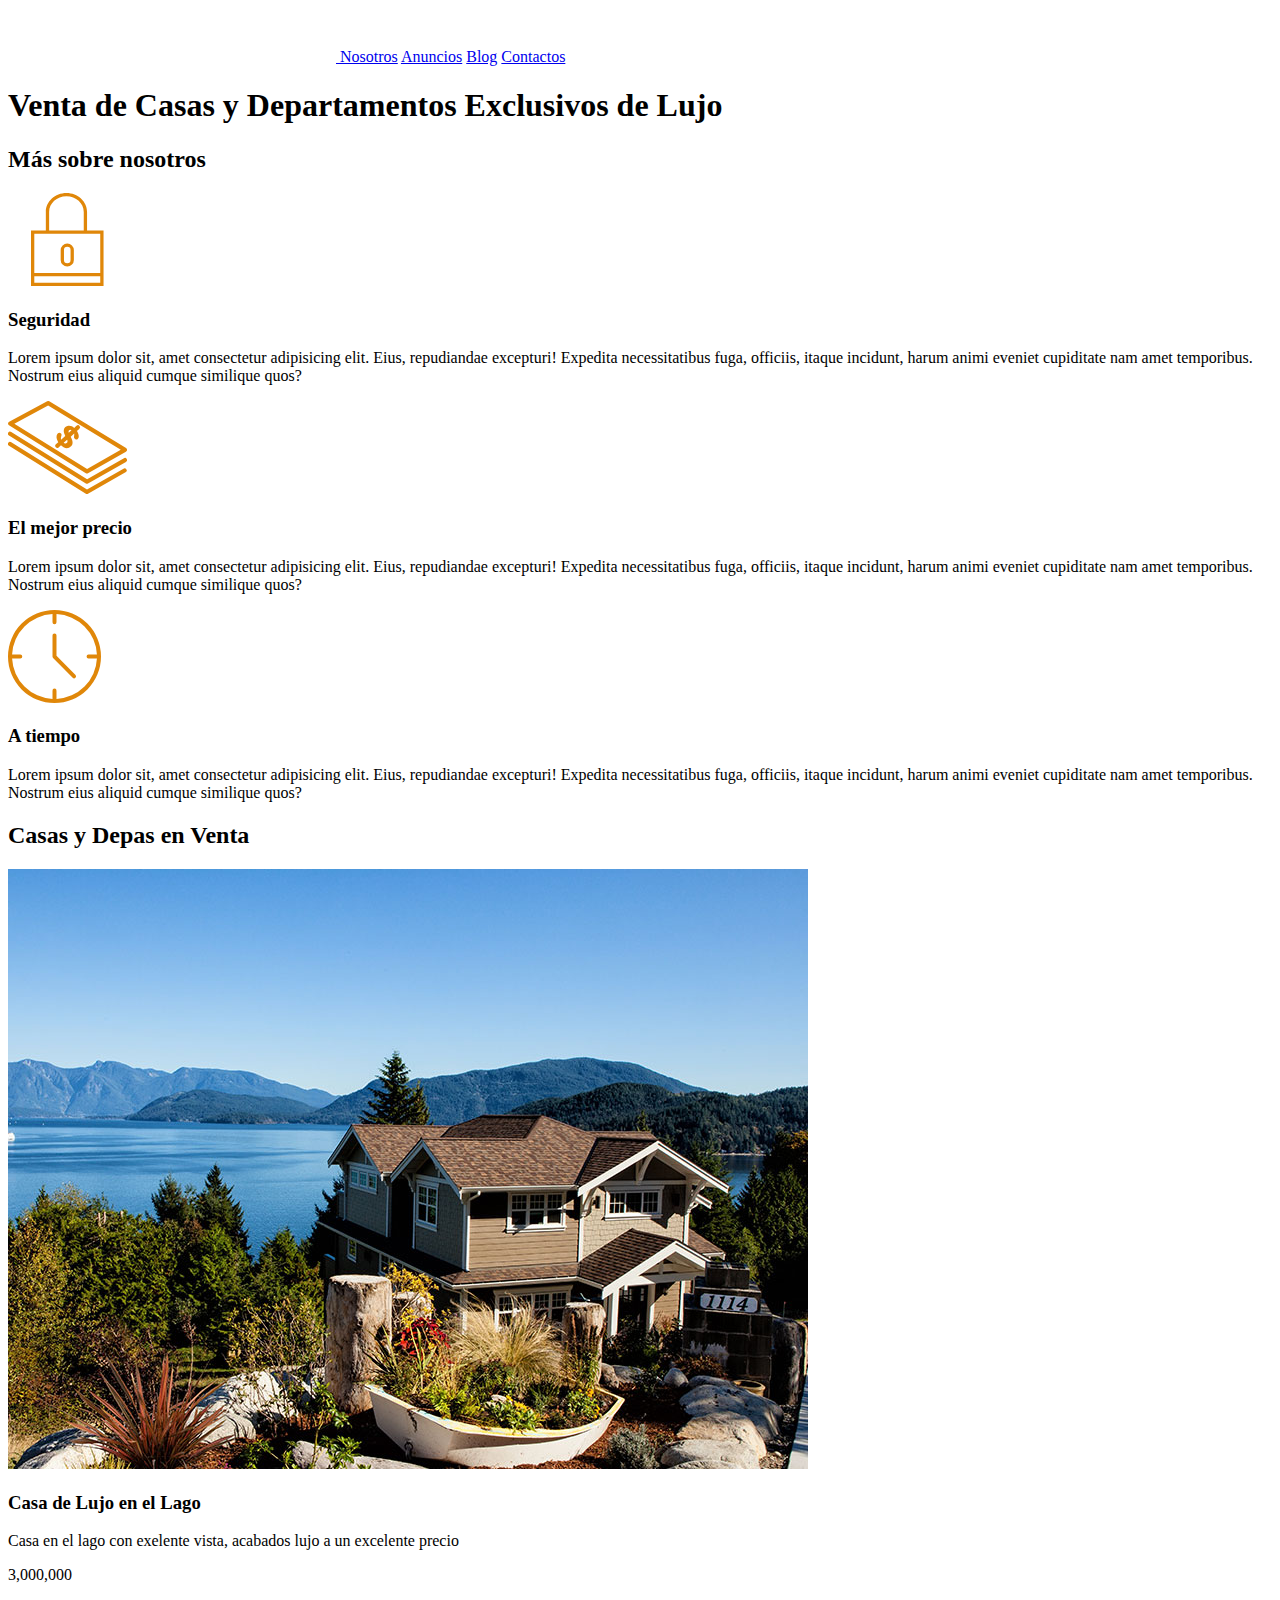
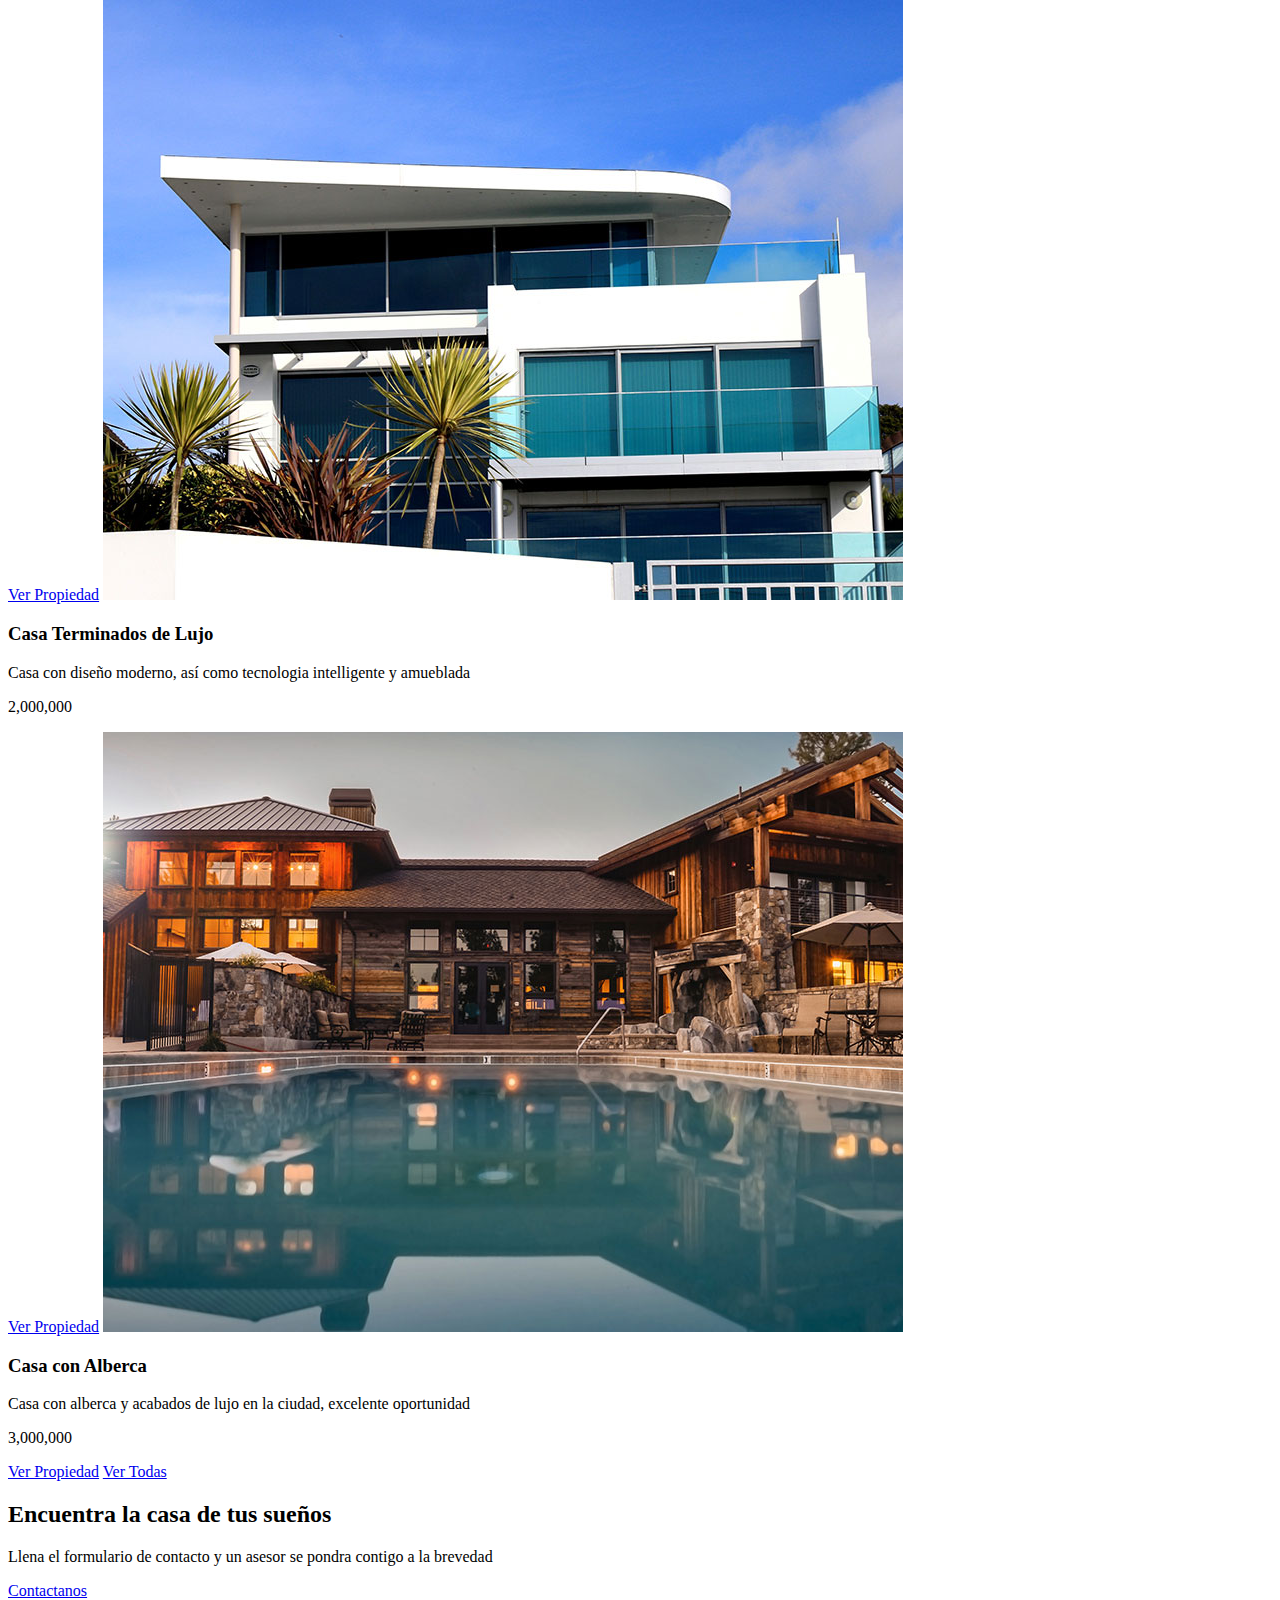
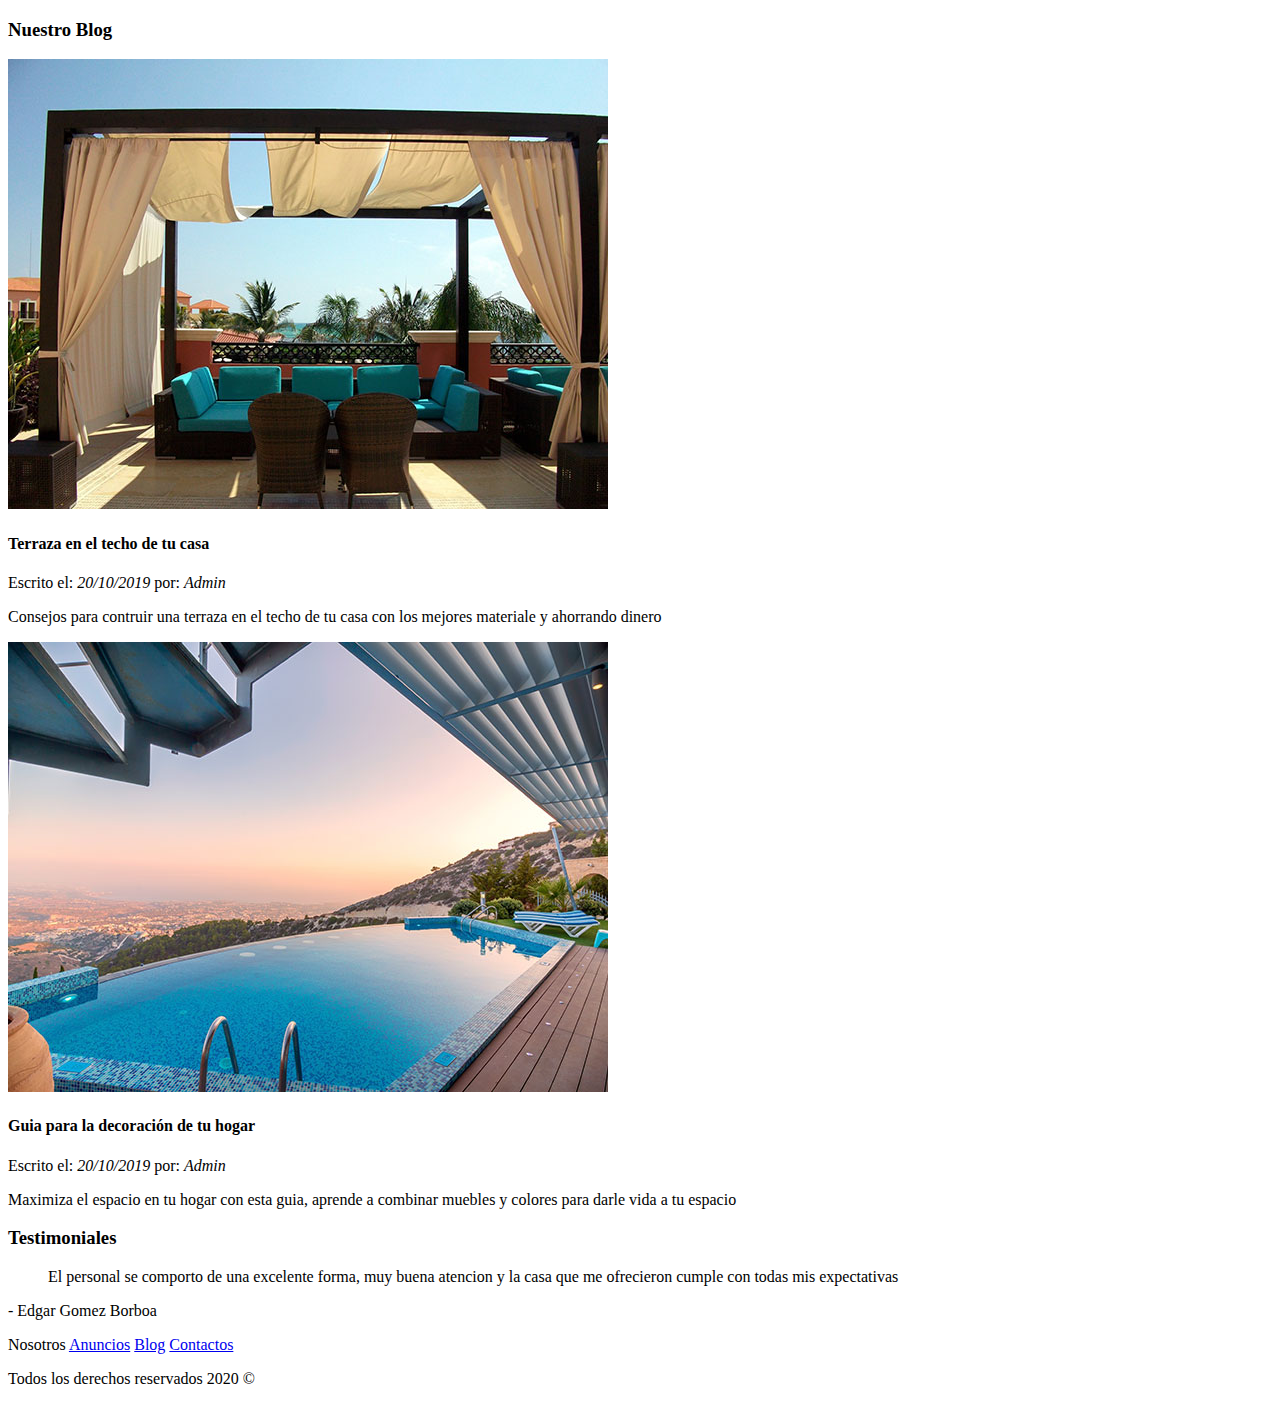
==== index.html @ 7317040f "primer commit" ====
<!DOCTYPE html>
<html lang="en">
  <head>
    <meta charset="UTF-8" />
    <meta name="viewport" content="width=device-width, initial-scale=1.0" />
    <title>Bienes Raices</title>
  </head>
  <body>
    <a href="/index.html">
      <img src="./img/logo.svg" alt="Logotipo de Bienes de raices" />
    </a>
    
    <a href="nosotros.html">Nosotros</a>
    <a href="anuncios.html">Anuncios</a>
    <a href="blog.html">Blog</a>
    <a href="contacto.html">Contactos</a>
    <h1>Venta de Casas y Departamentos Exclusivos de Lujo</h1>
    <h2>Más sobre nosotros</h2>
    <img src="img/icono1.svg" alt="Icono Seguridad">
    <h3>Seguridad</h3>
    <p>
      Lorem ipsum dolor sit, amet consectetur adipisicing elit. Eius,
      repudiandae excepturi! Expedita necessitatibus fuga, officiis, itaque
      incidunt, harum animi eveniet cupiditate nam amet temporibus. Nostrum eius
      aliquid cumque similique quos?
    </p>
     <img src="img/icono2.svg" alt="Icono Mejor Precio">
    <h3>El mejor precio</h3>
    <p>
      Lorem ipsum dolor sit, amet consectetur adipisicing elit. Eius,
      repudiandae excepturi! Expedita necessitatibus fuga, officiis, itaque
      incidunt, harum animi eveniet cupiditate nam amet temporibus. Nostrum eius
      aliquid cumque similique quos?
    </p>
    <img src="img/icono3.svg" alt="Icono A Tiempo">
    <h3>A tiempo</h3>
    <p>
      Lorem ipsum dolor sit, amet consectetur adipisicing elit. Eius,
      repudiandae excepturi! Expedita necessitatibus fuga, officiis, itaque
      incidunt, harum animi eveniet cupiditate nam amet temporibus. Nostrum eius
      aliquid cumque similique quos?
    </p>

     
    <h2> Casas y Depas en Venta </h2>


 
    <img src="img/anuncio1.jpg" alt="Anuncioscasa en el lago">
    <h3>Casa de Lujo en el Lago</h3>
     <p>
      Casa en el lago con exelente vista, acabados lujo a un excelente precio
    </p>
    <p>3,000,000</p>
    <a href="#">Ver Propiedad</a>

    <img src="img/anuncio2.jpg" alt="Anuncio con alberca">
    <h3>Casa Terminados de Lujo</h3>
    <p>Casa con diseño moderno, así como tecnologia intelligente y amueblada</p>
    <p>2,000,000</p>
     <a href="#">Ver Propiedad</a>

     <img src="img/anuncio3.jpg" alt="Anuncio disenio moderno">
    <h3>Casa con Alberca</h3>
    <p>
      Casa con alberca y acabados de lujo en la ciudad, excelente oportunidad
    </p>
    <p>3,000,000</p>
    <a href="#">Ver Propiedad</a>
    <a href="anuncios.html">Ver Todas</a>
    <h2>Encuentra la casa de tus sueños</h2>
    <p>
      Llena el formulario de contacto y un asesor se pondra contigo a la
      brevedad
    </p>
    <a href="contacto.html">Contactanos</a>

    <h3>Nuestro Blog</h3>
    <img src="img/blog1.jpg" alt="Entrada de blog">
    <h4>Terraza en el techo de tu casa</h4>
    <p>Escrito el: <em>20/10/2019</em> por: <em>Admin</em></p>
    <p>
      Consejos para contruir una terraza en el techo de tu casa con los mejores
      materiale y ahorrando dinero
    </p>
    <img src="img/blog2.jpg" alt="Entrada de blog">
    <h4>Guia para la decoración de tu hogar</h4>
    <p>Escrito el: <em>20/10/2019</em> por: <em>Admin</em></p>
    <p>
      Maximiza el espacio en tu hogar con esta guia, aprende a combinar muebles
      y colores para darle vida a tu espacio
    </p>
    <h3>Testimoniales</h3>
    <blockquote>
      El personal se comporto de una excelente forma, muy buena atencion y la
      casa que me ofrecieron cumple con todas mis expectativas
    </blockquote>
    <p>- Edgar Gomez Borboa</p>

    <href="nosotros.html">Nosotros</href=>
    <a href="anuncios.html">Anuncios</a>
    <a href="blog.html">Blog</a>
    <a href="contacto.html">Contactos</a>
    <p>Todos los derechos reservados 2020 &copy;</p>
  </body>
</html>
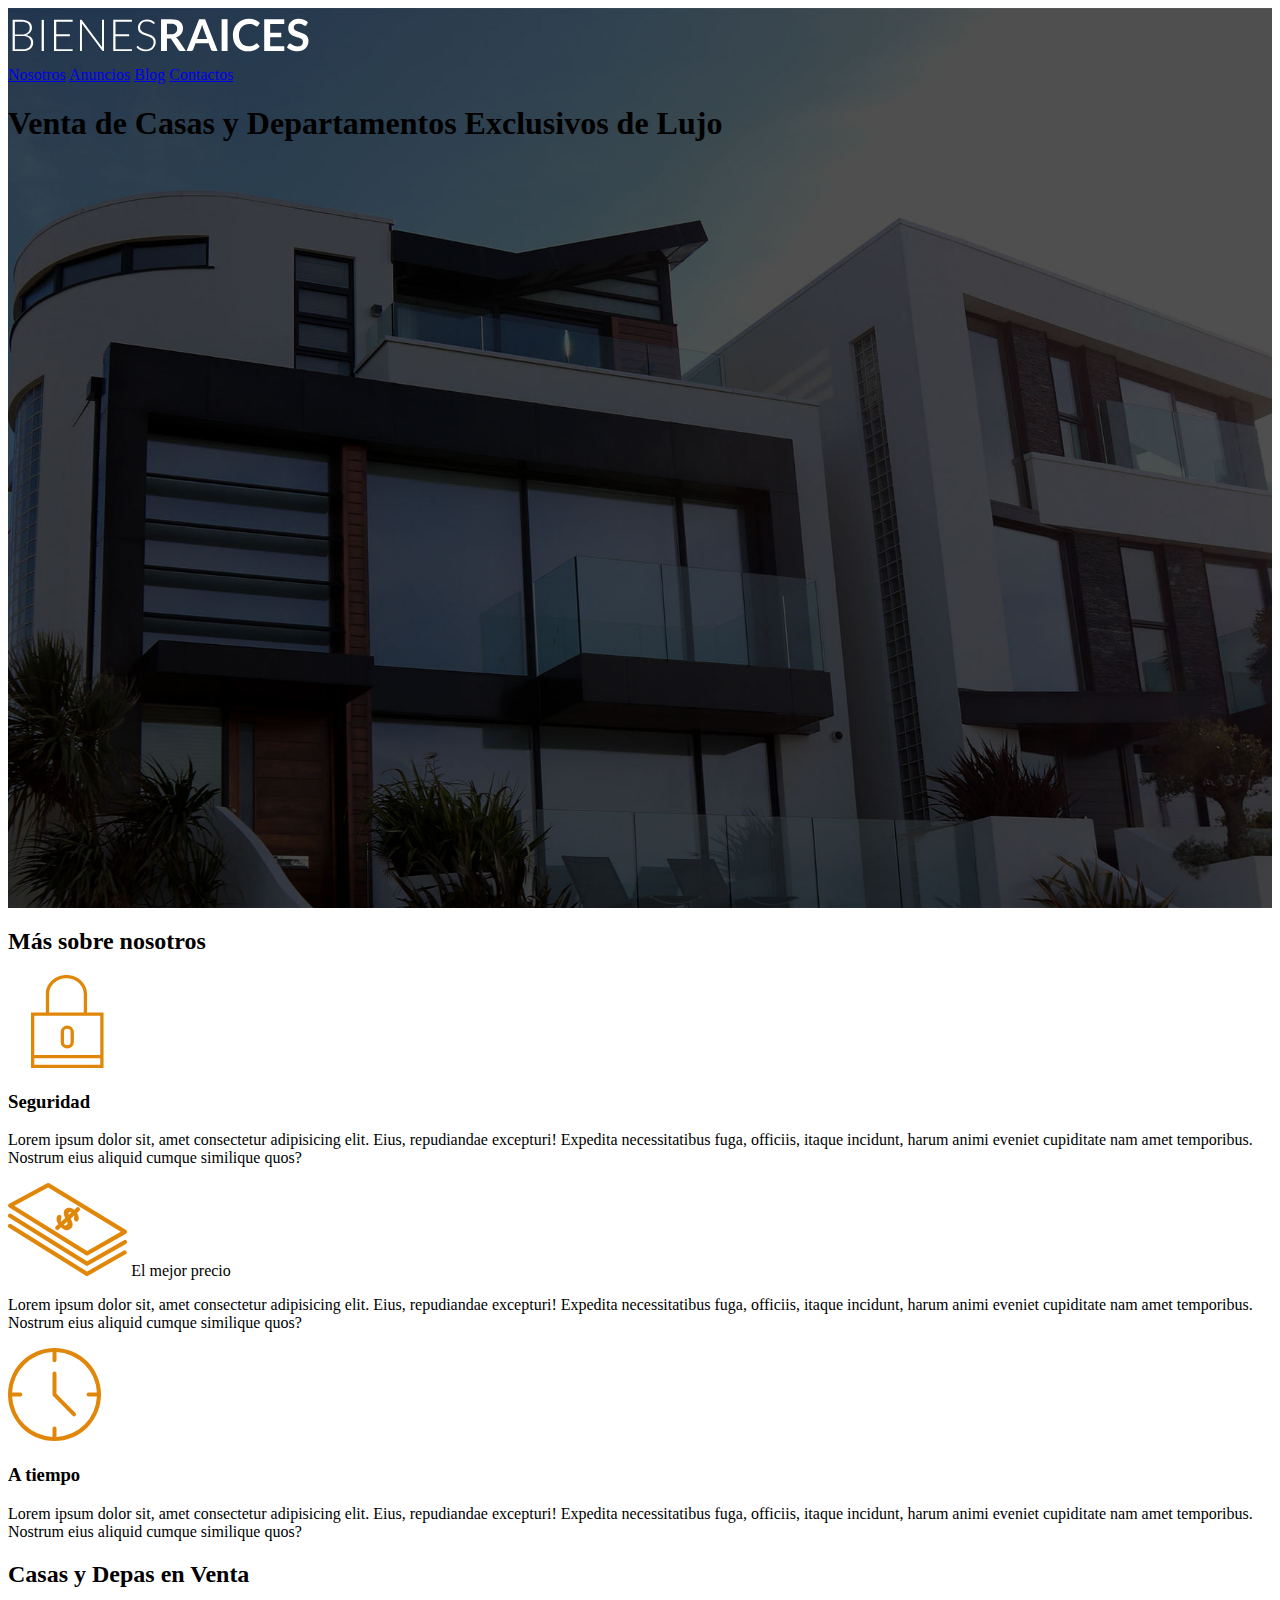
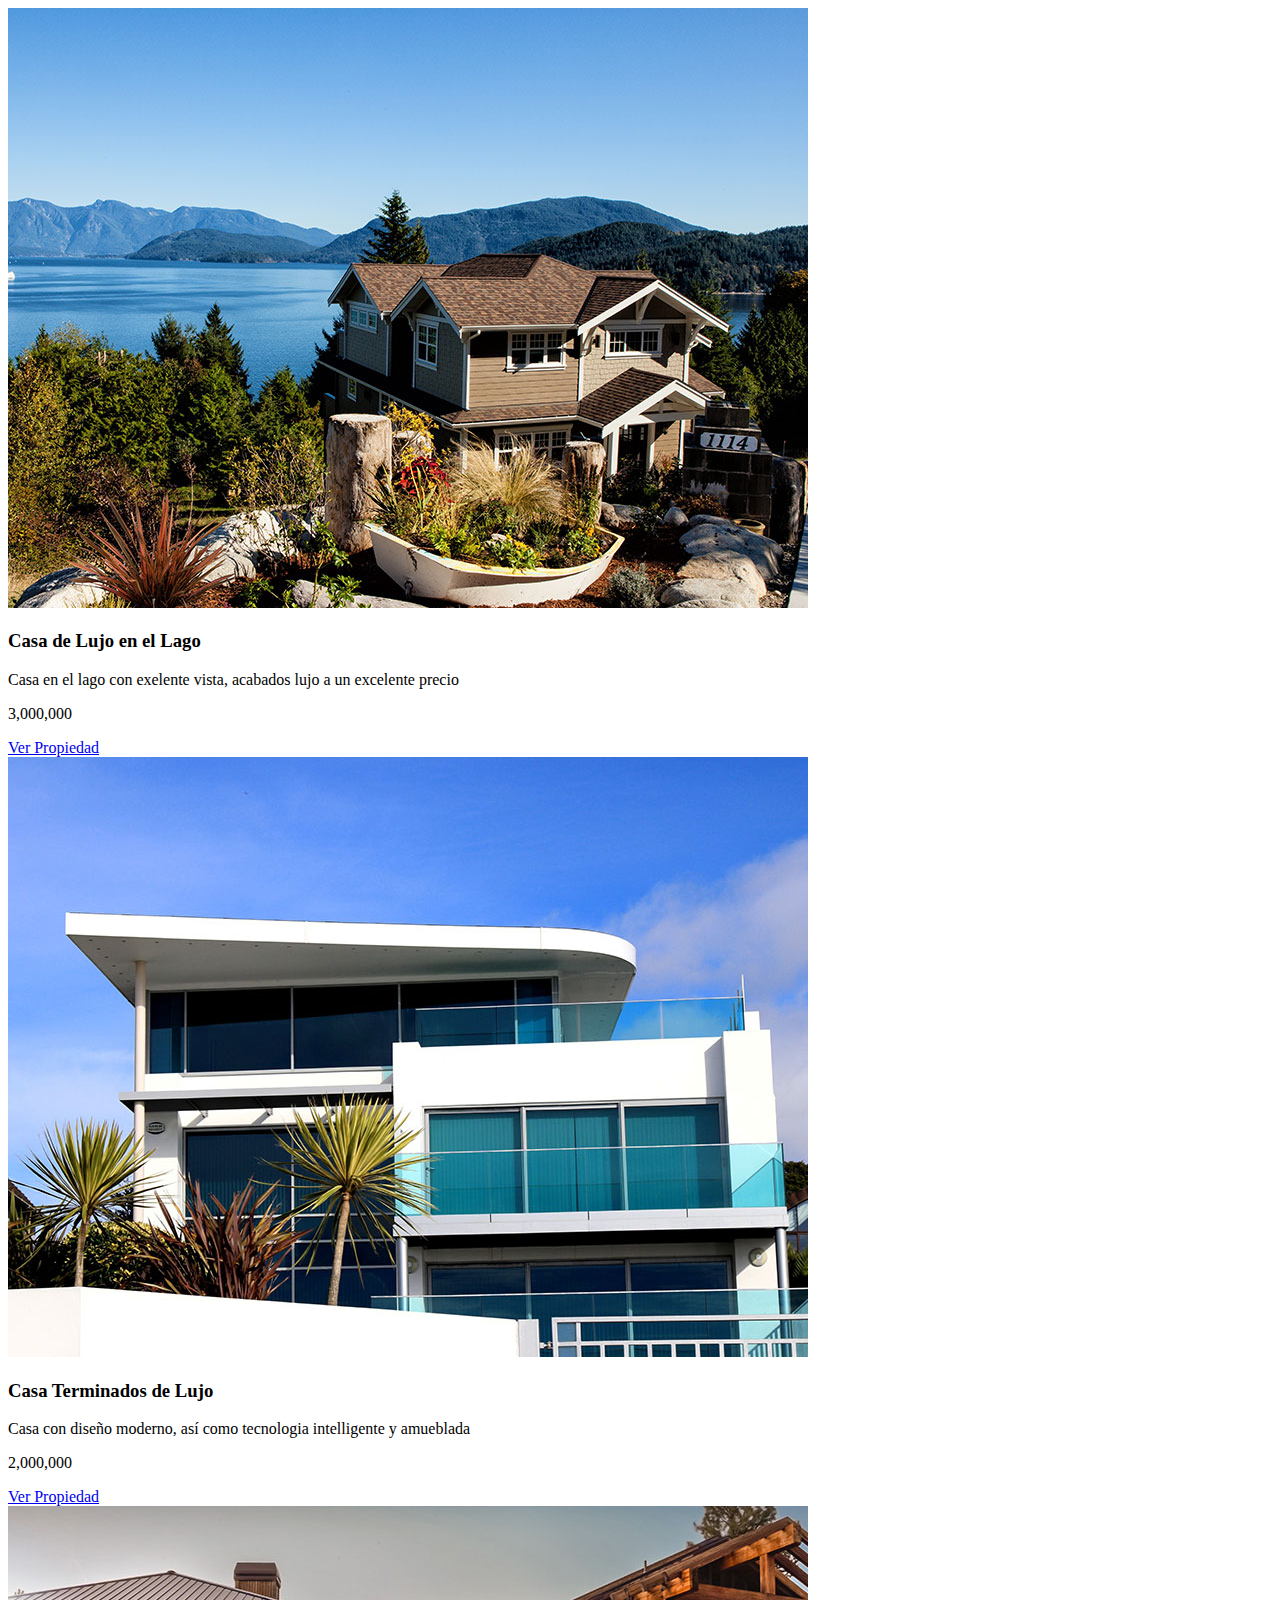
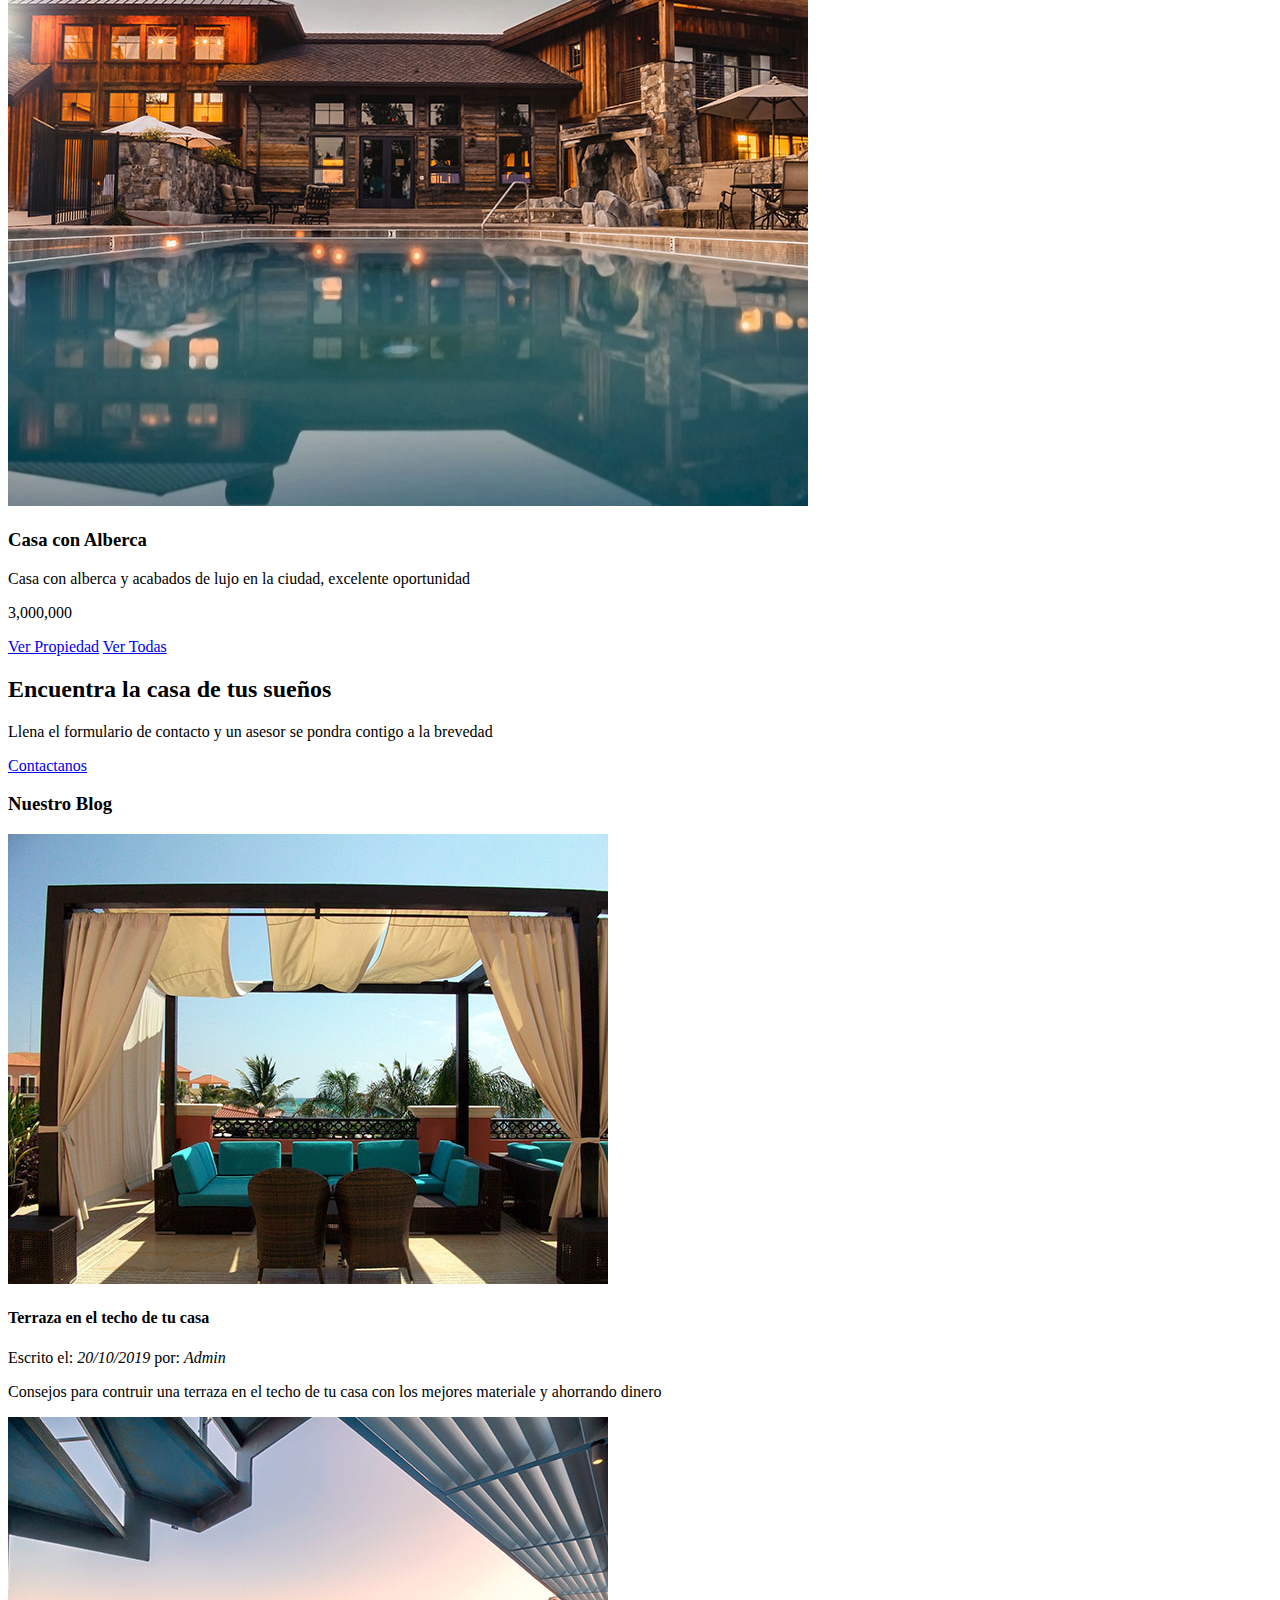
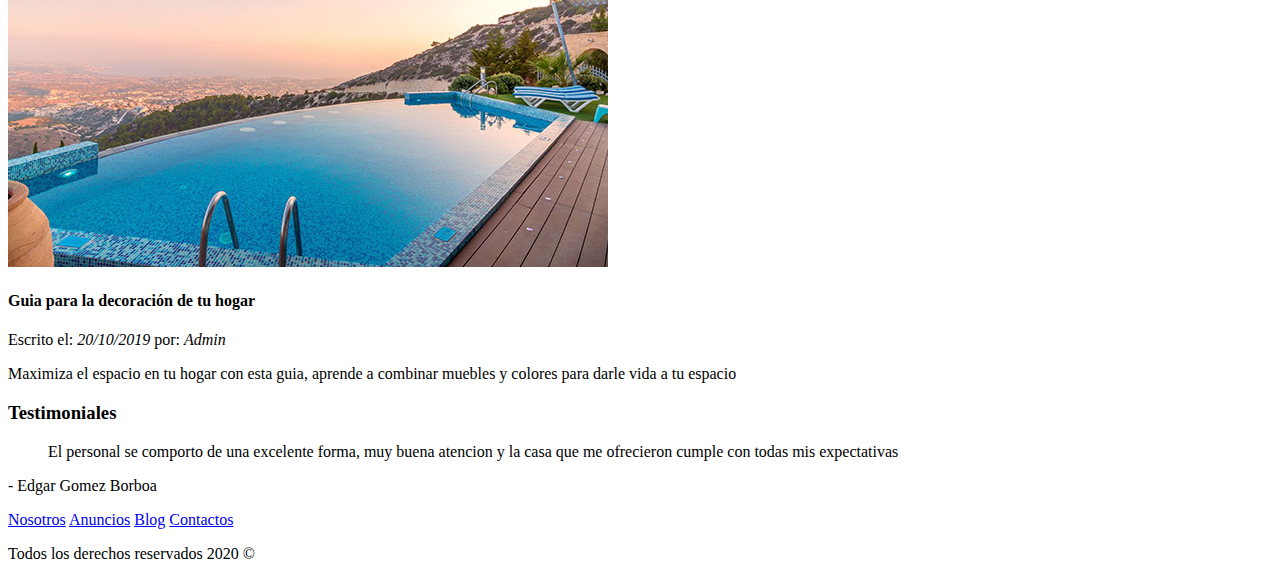
==== commit deaadb99: "agregando estilos  al header" ====
--- a/index.html
+++ b/index.html
@@ -1,106 +1,150 @@
 <!DOCTYPE html>
 <html lang="en">
-  <head>
-    <meta charset="UTF-8" />
-    <meta name="viewport" content="width=device-width, initial-scale=1.0" />
-    <title>Bienes Raices</title>
-  </head>
-  <body>
+
+<head>
+  <meta charset="UTF-8" />
+  <meta name="viewport" content="width=device-width, initial-scale=1.0" />
+  <title>Bienes Raices</title>
+  <link rel="stylesheet" href="css/styles.css">
+</head>
+
+<body>
+  <header class="site-header inicio">
     <a href="/index.html">
       <img src="./img/logo.svg" alt="Logotipo de Bienes de raices" />
     </a>
-    
-    <a href="nosotros.html">Nosotros</a>
-    <a href="anuncios.html">Anuncios</a>
-    <a href="blog.html">Blog</a>
-    <a href="contacto.html">Contactos</a>
+    <nav>
+      <a href="nosotros.html">Nosotros</a>
+      <a href="anuncios.html">Anuncios</a>
+      <a href="blog.html">Blog</a>
+      <a href="contacto.html">Contactos</a>
+    </nav>
     <h1>Venta de Casas y Departamentos Exclusivos de Lujo</h1>
+  </header>
+  <section>
+
     <h2>Más sobre nosotros</h2>
-    <img src="img/icono1.svg" alt="Icono Seguridad">
-    <h3>Seguridad</h3>
-    <p>
-      Lorem ipsum dolor sit, amet consectetur adipisicing elit. Eius,
-      repudiandae excepturi! Expedita necessitatibus fuga, officiis, itaque
-      incidunt, harum animi eveniet cupiditate nam amet temporibus. Nostrum eius
-      aliquid cumque similique quos?
-    </p>
-     <img src="img/icono2.svg" alt="Icono Mejor Precio">
-    <h3>El mejor precio</h3>
-    <p>
-      Lorem ipsum dolor sit, amet consectetur adipisicing elit. Eius,
-      repudiandae excepturi! Expedita necessitatibus fuga, officiis, itaque
-      incidunt, harum animi eveniet cupiditate nam amet temporibus. Nostrum eius
-      aliquid cumque similique quos?
-    </p>
-    <img src="img/icono3.svg" alt="Icono A Tiempo">
-    <h3>A tiempo</h3>
-    <p>
-      Lorem ipsum dolor sit, amet consectetur adipisicing elit. Eius,
-      repudiandae excepturi! Expedita necessitatibus fuga, officiis, itaque
-      incidunt, harum animi eveniet cupiditate nam amet temporibus. Nostrum eius
-      aliquid cumque similique quos?
-    </p>
-
-     
-    <h2> Casas y Depas en Venta </h2>
 
 
- 
-    <img src="img/anuncio1.jpg" alt="Anuncioscasa en el lago">
-    <h3>Casa de Lujo en el Lago</h3>
-     <p>
-      Casa en el lago con exelente vista, acabados lujo a un excelente precio
-    </p>
-    <p>3,000,000</p>
-    <a href="#">Ver Propiedad</a>
+    <div>
+      <img src="img/icono1.svg" alt="Icono Seguridad">
+      <h3>Seguridad</h3>
+      <p>
+        Lorem ipsum dolor sit, amet consectetur adipisicing elit. Eius,
+        repudiandae excepturi! Expedita necessitatibus fuga, officiis, itaque
+        incidunt, harum animi eveniet cupiditate nam amet temporibus. Nostrum eius
+        aliquid cumque similique quos?
+      </p>
 
-    <img src="img/anuncio2.jpg" alt="Anuncio con alberca">
-    <h3>Casa Terminados de Lujo</h3>
-    <p>Casa con diseño moderno, así como tecnologia intelligente y amueblada</p>
-    <p>2,000,000</p>
-     <a href="#">Ver Propiedad</a>
+    </div>
+    <div>
+      <img src="img/icono2.svg" alt="Icono Mejor Precio">
+      <h3">El mejor precio</h3>
+        <p>
+          Lorem ipsum dolor sit, amet consectetur adipisicing elit. Eius,
+          repudiandae excepturi! Expedita necessitatibus fuga, officiis, itaque
+          incidunt, harum animi eveniet cupiditate nam amet temporibus. Nostrum eius
+          aliquid cumque similique quos?
+        </p>
+    </div>
+    <div>
+      <img src="img/icono3.svg" alt="Icono A Tiempo">
+      <h3>A tiempo</h3>
+      <p>
+        Lorem ipsum dolor sit, amet consectetur adipisicing elit. Eius,
+        repudiandae excepturi! Expedita necessitatibus fuga, officiis, itaque
+        incidunt, harum animi eveniet cupiditate nam amet temporibus. Nostrum eius
+        aliquid cumque similique quos?
+      </p>
+    </div>
 
-     <img src="img/anuncio3.jpg" alt="Anuncio disenio moderno">
-    <h3>Casa con Alberca</h3>
-    <p>
-      Casa con alberca y acabados de lujo en la ciudad, excelente oportunidad
-    </p>
-    <p>3,000,000</p>
-    <a href="#">Ver Propiedad</a>
-    <a href="anuncios.html">Ver Todas</a>
+  </section>
+
+  <main>
+
+    <h2> Casas y Depas en Venta </h2>
+    <div>
+      <img src="img/anuncio1.jpg" alt="Anuncioscasa en el lago">
+      <h3>Casa de Lujo en el Lago</h3>
+      <p>
+        Casa en el lago con exelente vista, acabados lujo a un excelente precio
+      </p>
+      <p>3,000,000</p>
+      <a href="#">Ver Propiedad</a>
+    </div>
+
+    <div>
+      <img src="img/anuncio2.jpg" alt="Anuncio con alberca">
+      <h3>Casa Terminados de Lujo</h3>
+      <p>Casa con diseño moderno, así como tecnologia intelligente y amueblada</p>
+      <p>2,000,000</p>
+      <a href="#">Ver Propiedad</a>
+    </div>
+
+    <div>
+
+      <img src="img/anuncio3.jpg" alt="Anuncio disenio moderno">
+      <h3>Casa con Alberca</h3>
+      <p>
+        Casa con alberca y acabados de lujo en la ciudad, excelente oportunidad
+      </p>
+      <p>3,000,000</p>
+      <a href="#">Ver Propiedad</a>
+      <a href="anuncios.html">Ver Todas</a>
+    </div>
+  </main>
+  <section>
     <h2>Encuentra la casa de tus sueños</h2>
     <p>
       Llena el formulario de contacto y un asesor se pondra contigo a la
       brevedad
     </p>
     <a href="contacto.html">Contactanos</a>
+  </section>
+  <section>
+    <h3>Nuestro Blog</h3>
+    <article>
+      <img src="img/blog1.jpg" alt="Entrada de blog">
+      <h4>Terraza en el techo de tu casa</h4>
+      <p>Escrito el: <em>20/10/2019</em> por: <em>Admin</em></p>
+      <p>
+        Consejos para contruir una terraza en el techo de tu casa con los mejores
+        materiale y ahorrando dinero
+      </p>
+    </article>
+    <article>
+      <img src="img/blog2.jpg" alt="Entrada de blog">
+      <h4>Guia para la decoración de tu hogar</h4>
+      <p>Escrito el: <em>20/10/2019</em> por: <em>Admin</em></p>
+      <p>
+        Maximiza el espacio en tu hogar con esta guia, aprende a combinar muebles
+        y colores para darle vida a tu espacio
+      </p>
+    </article>
 
-    <h3>Nuestro Blog</h3>
-    <img src="img/blog1.jpg" alt="Entrada de blog">
-    <h4>Terraza en el techo de tu casa</h4>
-    <p>Escrito el: <em>20/10/2019</em> por: <em>Admin</em></p>
-    <p>
-      Consejos para contruir una terraza en el techo de tu casa con los mejores
-      materiale y ahorrando dinero
-    </p>
-    <img src="img/blog2.jpg" alt="Entrada de blog">
-    <h4>Guia para la decoración de tu hogar</h4>
-    <p>Escrito el: <em>20/10/2019</em> por: <em>Admin</em></p>
-    <p>
-      Maximiza el espacio en tu hogar con esta guia, aprende a combinar muebles
-      y colores para darle vida a tu espacio
-    </p>
+  </section>
+
+  <section>
+
     <h3>Testimoniales</h3>
     <blockquote>
       El personal se comporto de una excelente forma, muy buena atencion y la
       casa que me ofrecieron cumple con todas mis expectativas
     </blockquote>
     <p>- Edgar Gomez Borboa</p>
+  </section>
 
-    <href="nosotros.html">Nosotros</href=>
-    <a href="anuncios.html">Anuncios</a>
-    <a href="blog.html">Blog</a>
-    <a href="contacto.html">Contactos</a>
-    <p>Todos los derechos reservados 2020 &copy;</p>
-  </body>
-</html>
+  <footer>
+    <nav>
+      <a href="nosotros.html">Nosotros</a>
+      <a href="anuncios.html">Anuncios</a>
+      <a href="blog.html">Blog</a>
+      <a href="contacto.html">Contactos</a>
+      <p>Todos los derechos reservados 2020 &copy;</p>
+    </nav>
+
+  </footer>
+
+</body>
+
+</html>--- a/css/styles.css
+++ b/css/styles.css
@@ -0,0 +1,10 @@
+
+/* Header */
+.site-header.inicio{
+    background-image: url(../img/header.jpg);
+    background-size: cover; 
+    height: 100vh;
+    min-height: 600px;
+    background-position: center;
+
+}
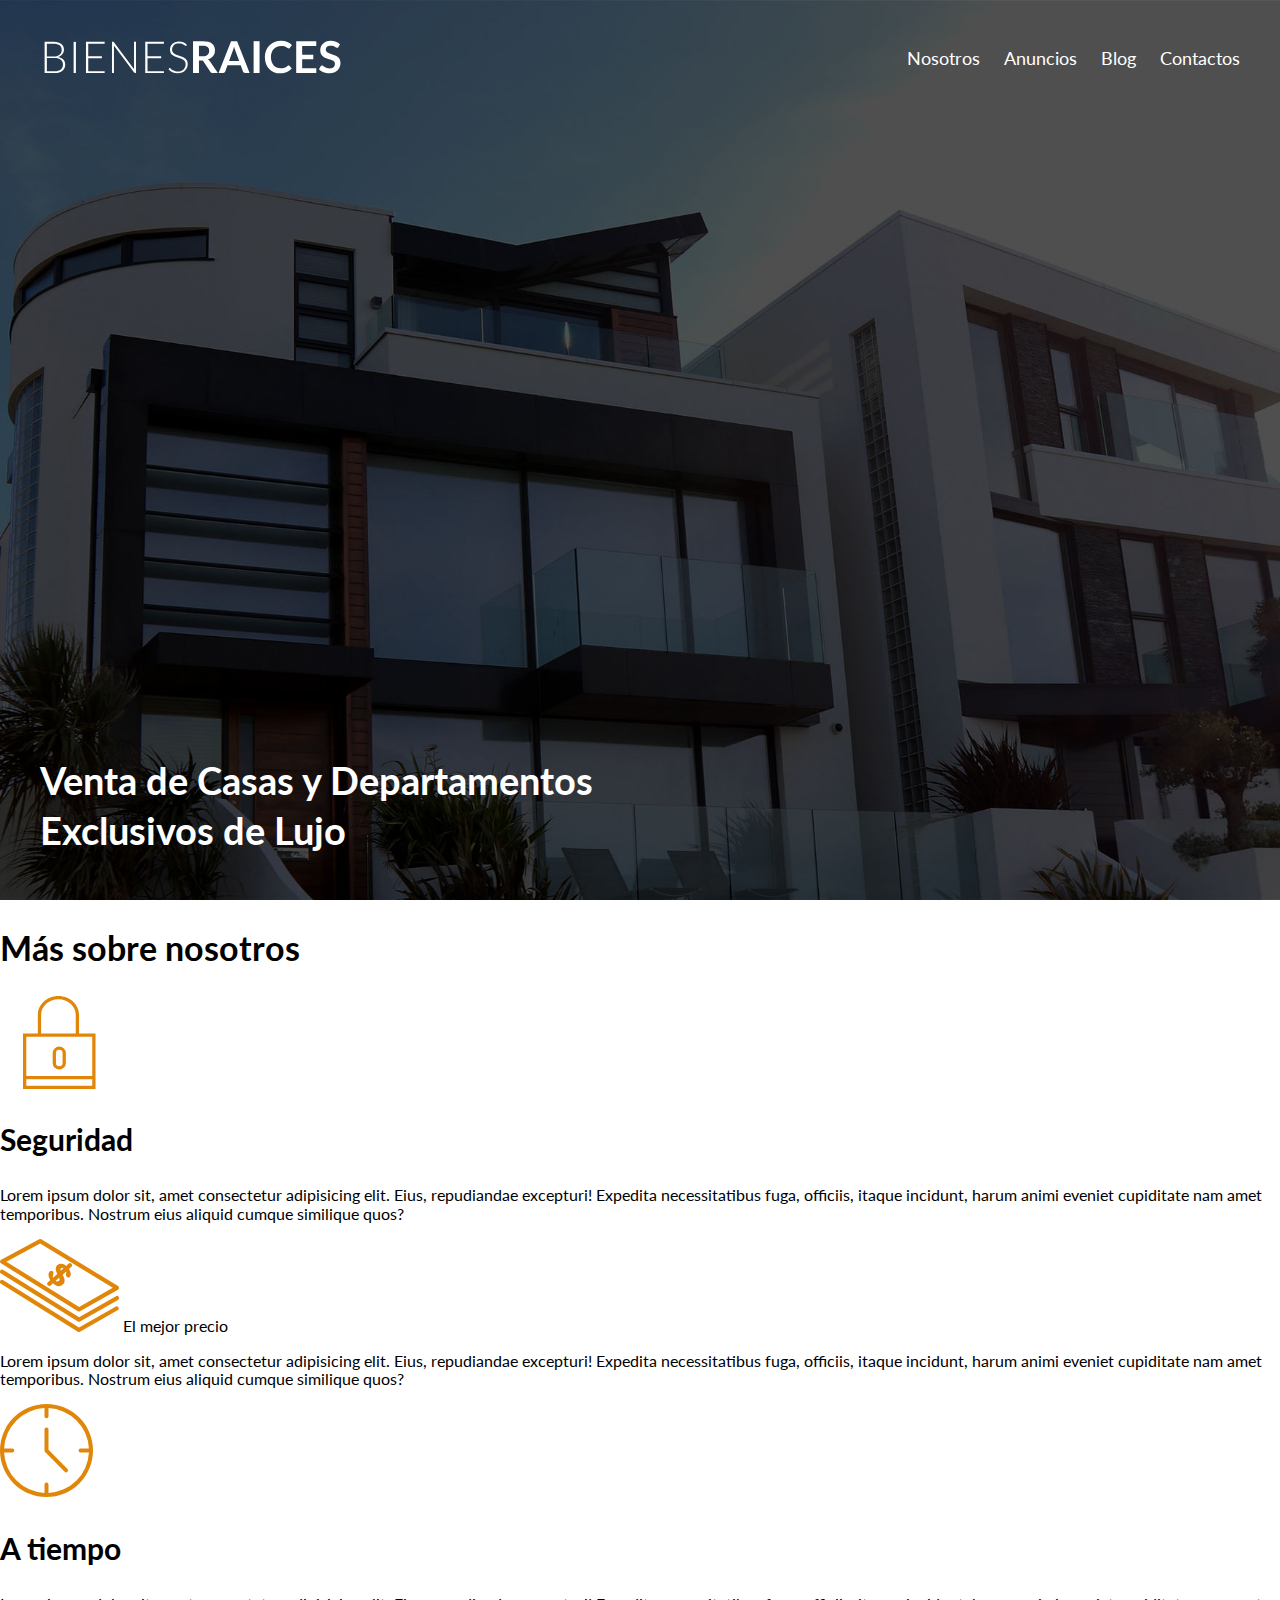
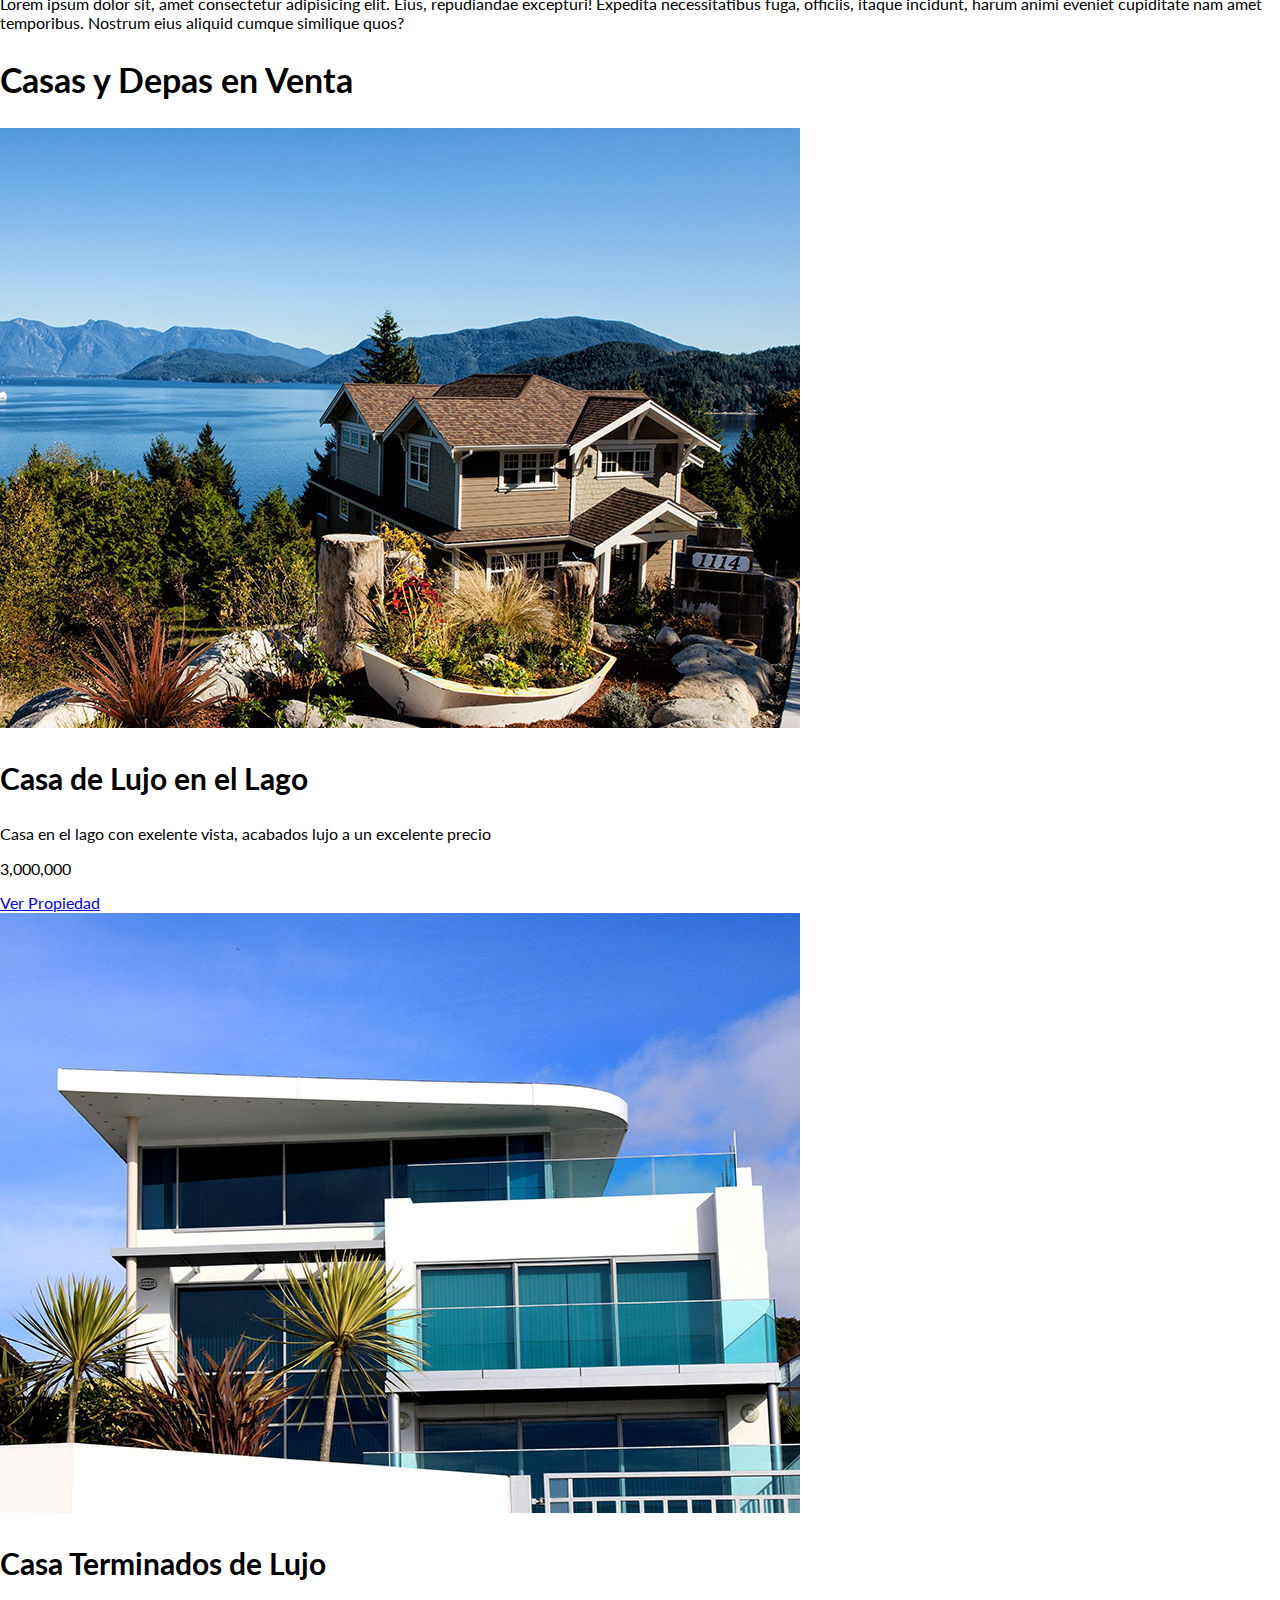
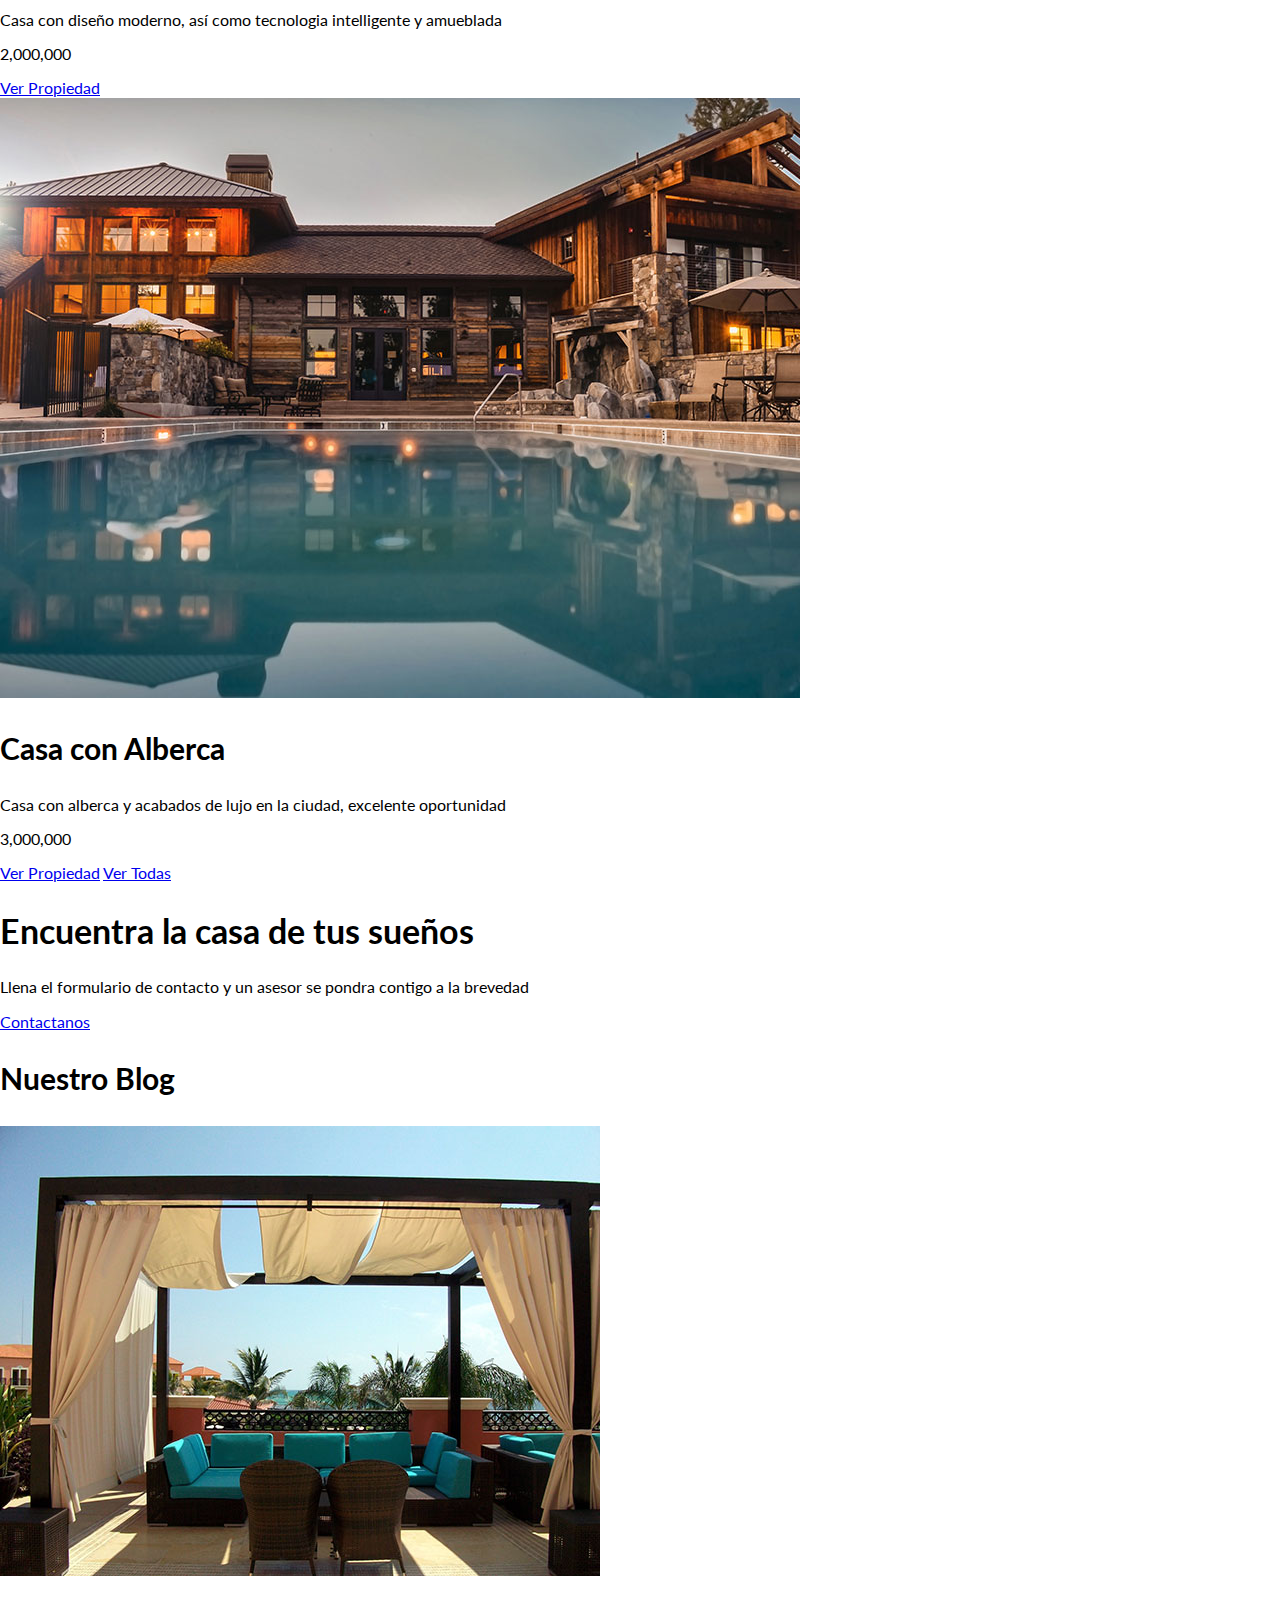
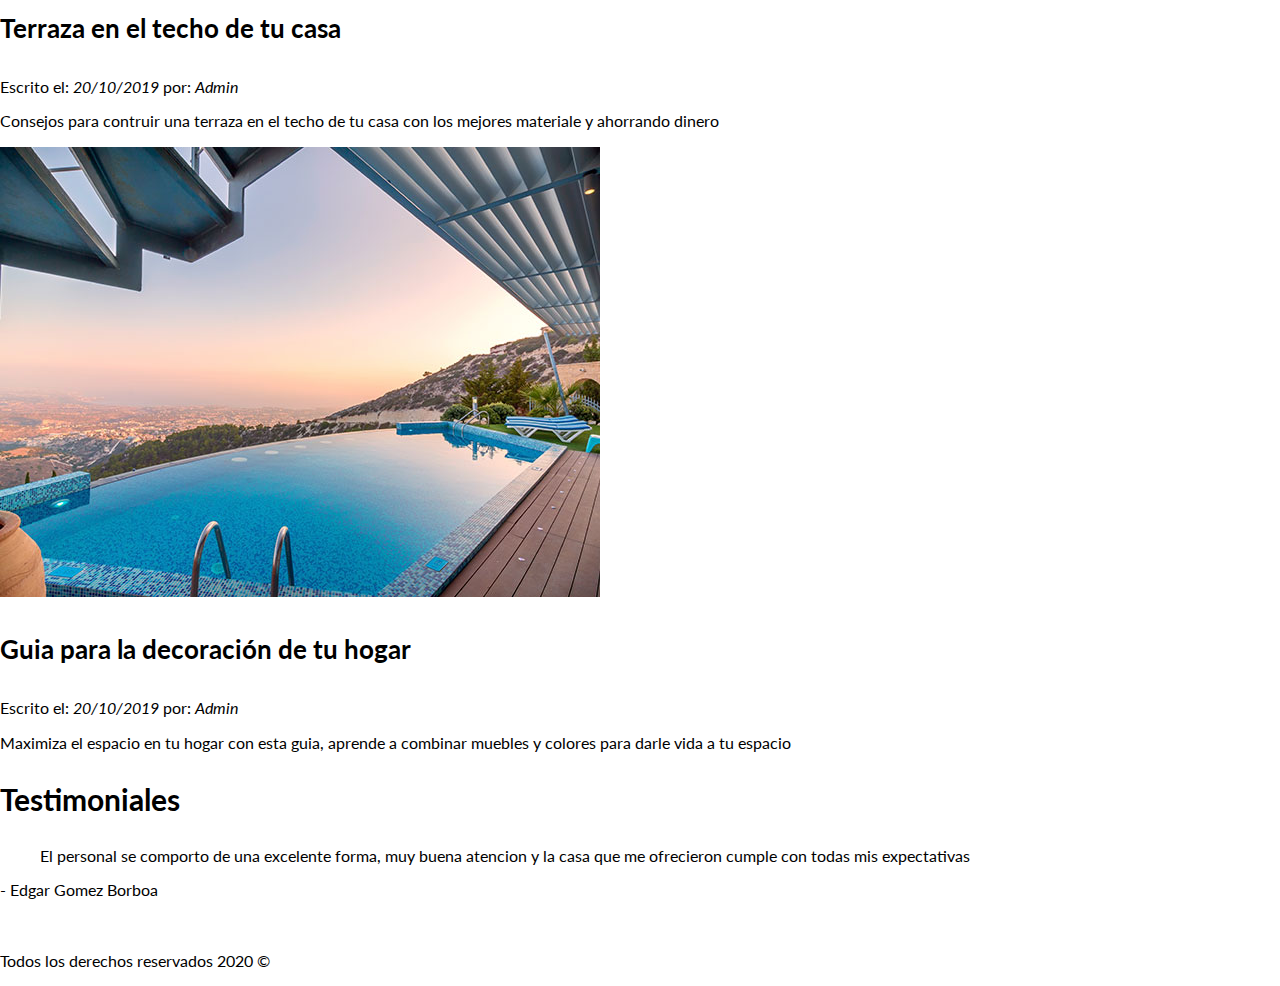
==== commit b0dfcc48: "Terminando el header y agregando algunos estilos globales" ====
--- a/index.html
+++ b/index.html
@@ -5,21 +5,32 @@
   <meta charset="UTF-8" />
   <meta name="viewport" content="width=device-width, initial-scale=1.0" />
   <title>Bienes Raices</title>
+  <link rel="preconnect" href="https://fonts.gstatic.com">
+  <link href="https://fonts.googleapis.com/css2?family=Lato:wght@300;400;700;900&display=swap" rel="stylesheet">
+  <link rel="preconnect" href="https://fonts.gstatic.com">
+  <link rel="stylesheet" href="css/normalize.css">
   <link rel="stylesheet" href="css/styles.css">
 </head>
 
 <body>
   <header class="site-header inicio">
-    <a href="/index.html">
-      <img src="./img/logo.svg" alt="Logotipo de Bienes de raices" />
-    </a>
-    <nav>
-      <a href="nosotros.html">Nosotros</a>
-      <a href="anuncios.html">Anuncios</a>
-      <a href="blog.html">Blog</a>
-      <a href="contacto.html">Contactos</a>
-    </nav>
-    <h1>Venta de Casas y Departamentos Exclusivos de Lujo</h1>
+    <div class="contenedor contenido-header">
+      <div class="barra">
+        <a href="/index.html">
+          <img src="./img/logo.svg" alt="Logotipo de Bienes de raices" />
+        </a>
+        <nav class="navegacion">
+          <a href="nosotros.html">Nosotros</a>
+          <a href="anuncios.html">Anuncios</a>
+          <a href="blog.html">Blog</a>
+          <a href="contacto.html">Contactos</a>
+        </nav>
+      </div>
+
+      <h1>Venta de Casas y Departamentos Exclusivos de Lujo</h1>
+    </div>
+    <!--contenedor-->
+
   </header>
   <section>
 
@@ -135,7 +146,7 @@
   </section>
 
   <footer>
-    <nav>
+    <nav class="navegacion">
       <a href="nosotros.html">Nosotros</a>
       <a href="anuncios.html">Anuncios</a>
       <a href="blog.html">Blog</a>
--- a/css/styles.css
+++ b/css/styles.css
@@ -1,10 +1,66 @@
 
+html {
+  font-size: 62.5%; /* reset para REMS -62.5% = 10px de 16px */
+}
+
+body {
+  font-family: 'Lato', sans-serif;
+  font-size: 1.6rem;
+}
+/* Globales */ 
+.contenedor {
+    max-width: 120rem; /* =1200px */
+    margin: 0 auto ;
+}
+h1 {
+font-size: 3.8rem;
+}
+h2 {
+  font-size: 3.4rem;
+}
+h3 {
+  font-size: 3.0rem;
+}
+h4 {
+  font-size: 2.6rem;
+}
 /* Header */
 .site-header.inicio{
     background-image: url(../img/header.jpg);
     background-size: cover; 
     height: 100vh;
-    min-height: 600px;
+    min-height: 60rem;
     background-position: center;
+}
+.contenido-header {
+  height: 100%;
+  display: flex;
+  flex-direction:column ;
+  justify-content: space-between;
+}
+.contenido-header h1{
+  color: #ffffff;
+  padding-bottom: 2rem;
+  max-width: 60rem;
+  line-height: 5rem;
+}
+.barra {
+  display: flex;
+  justify-content: space-between;
+  align-items: center;
+  padding-top: 3rem;
+}
 
+/* Navegacion  */
+.navegacion a {
+  color: #ffffff;
+  text-decoration: none;
+  font-size: 1.8rem;  /*  =18px */
+  margin-right: 2rem;
 }
+.navegacion a:hover{
+  color: #71b100;
+}
+.navegacion a:last-of-type {
+    margin: 0;
+}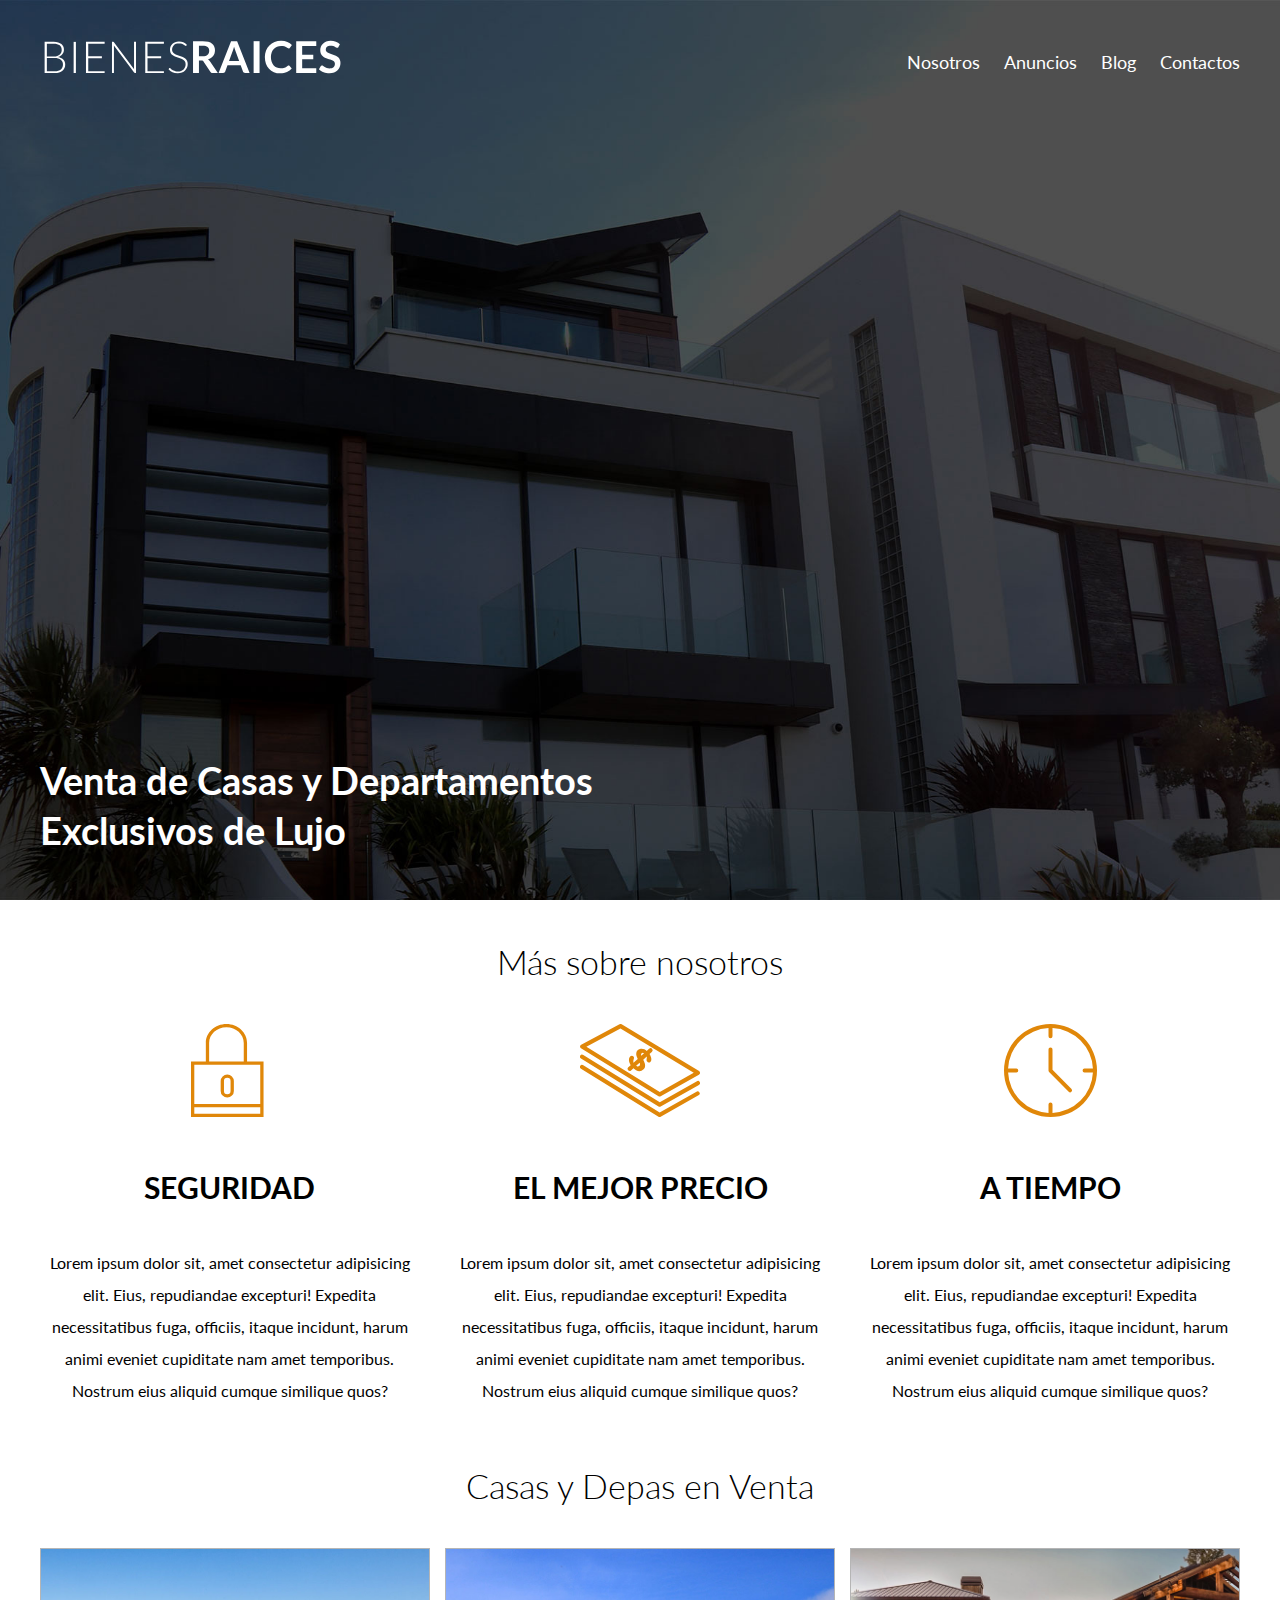
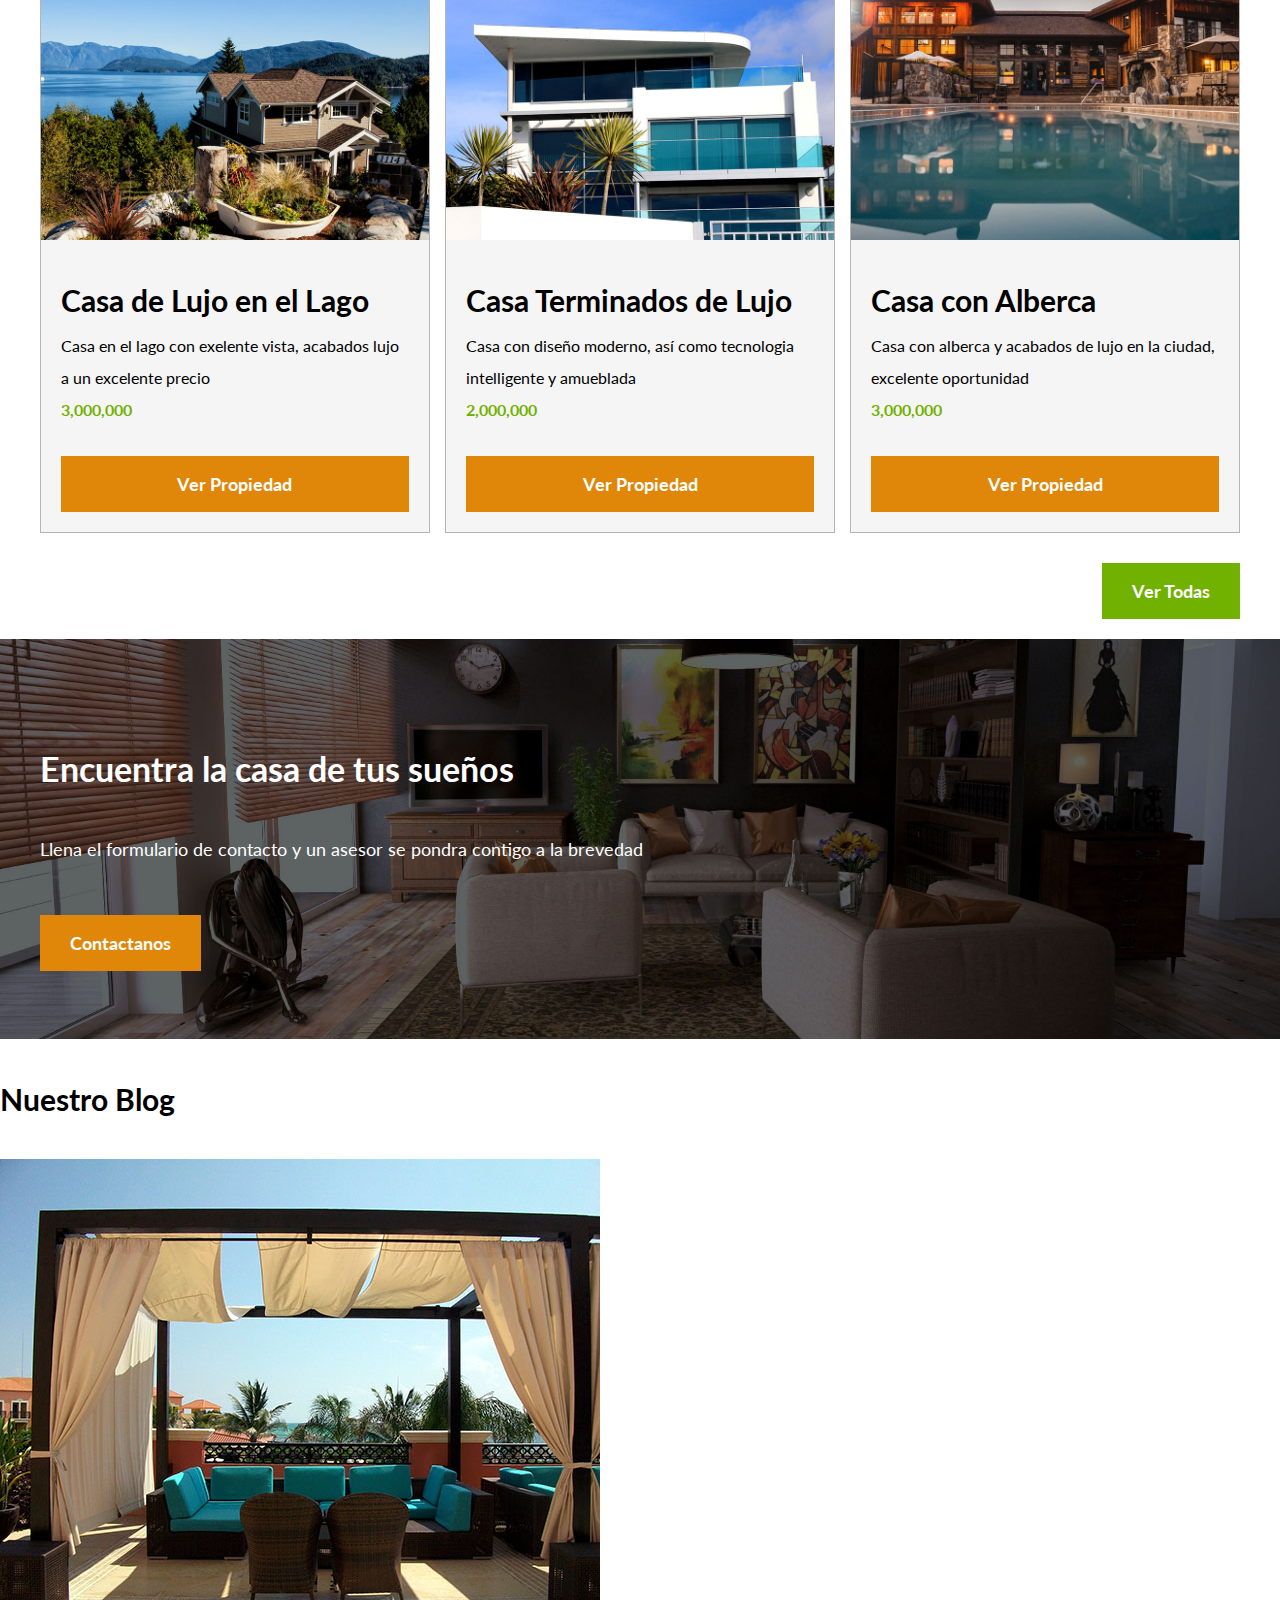
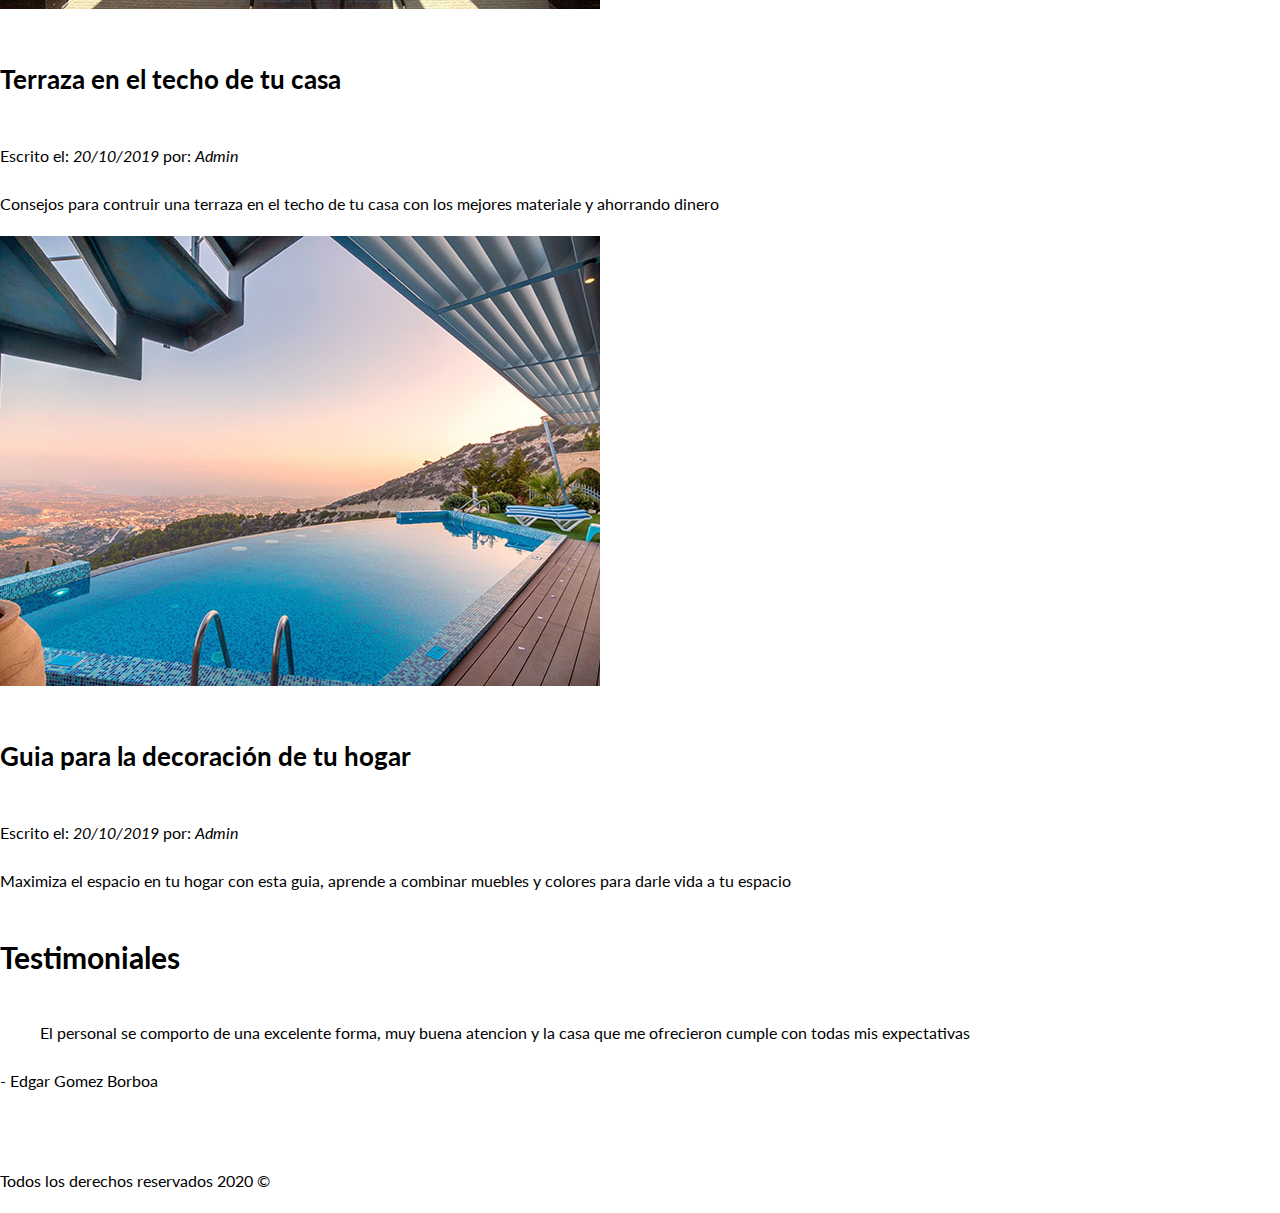
==== commit 33fc86c5: "Se agrego la seccion de anuncios" ====
--- a/index.html
+++ b/index.html
@@ -32,86 +32,106 @@
     <!--contenedor-->
 
   </header>
-  <section>
+  <section class="contenedor seccion">
 
-    <h2>Más sobre nosotros</h2>
+    <h2 class="fw-300 centrar-texto">Más sobre nosotros</h2>
 
-
-    <div>
-      <img src="img/icono1.svg" alt="Icono Seguridad">
-      <h3>Seguridad</h3>
-      <p>
-        Lorem ipsum dolor sit, amet consectetur adipisicing elit. Eius,
-        repudiandae excepturi! Expedita necessitatibus fuga, officiis, itaque
-        incidunt, harum animi eveniet cupiditate nam amet temporibus. Nostrum eius
-        aliquid cumque similique quos?
-      </p>
-
-    </div>
-    <div>
-      <img src="img/icono2.svg" alt="Icono Mejor Precio">
-      <h3">El mejor precio</h3>
+    <div class="iconos-nosotros">
+      <div class="icono">
+        <img src="img/icono1.svg" alt="Icono Seguridad">
+        <h3>Seguridad</h3>
         <p>
           Lorem ipsum dolor sit, amet consectetur adipisicing elit. Eius,
           repudiandae excepturi! Expedita necessitatibus fuga, officiis, itaque
           incidunt, harum animi eveniet cupiditate nam amet temporibus. Nostrum eius
           aliquid cumque similique quos?
         </p>
+
+      </div>
+      <div class="icono">
+        <img src="img/icono2.svg" alt="Icono Mejor Precio">
+        <h3>El mejor precio</h3>
+        <p>
+          Lorem ipsum dolor sit, amet consectetur adipisicing elit. Eius,
+          repudiandae excepturi! Expedita necessitatibus fuga, officiis, itaque
+          incidunt, harum animi eveniet cupiditate nam amet temporibus. Nostrum eius
+          aliquid cumque similique quos?
+        </p>
+      </div>
+      <div class="icono">
+        <img src="img/icono3.svg" alt="Icono A Tiempo">
+        <h3>A tiempo</h3>
+        <p>
+          Lorem ipsum dolor sit, amet consectetur adipisicing elit. Eius,
+          repudiandae excepturi! Expedita necessitatibus fuga, officiis, itaque
+          incidunt, harum animi eveniet cupiditate nam amet temporibus. Nostrum eius
+          aliquid cumque similique quos?
+        </p>
+      </div>
     </div>
-    <div>
-      <img src="img/icono3.svg" alt="Icono A Tiempo">
-      <h3>A tiempo</h3>
+
+
+  </section>
+
+  <main class="seccion contenedor">
+
+    <h2 class="fw-300 centrar-texto"> Casas y Depas en Venta </h2>
+
+    <div class="contenedor-anuncios">
+
+      <div class="anuncio">
+        <img src="img/anuncio1.jpg" alt="Anuncioscasa en el lago">
+        <div class="contenido-anuncio">
+          <h3>Casa de Lujo en el Lago</h3>
+          <p>
+            Casa en el lago con exelente vista, acabados lujo a un excelente precio
+          </p>
+          <p class="precio">3,000,000</p>
+          <a href="#" class="boton boton-amarillo d-block">Ver Propiedad</a>
+        </div>
+      </div>
+
+      <div class="anuncio">
+        <img src="img/anuncio2.jpg" alt="Anuncio con alberca">
+        <div class="contenido-anuncio">
+          <h3>Casa Terminados de Lujo</h3>
+          <p>Casa con diseño moderno, así como tecnologia intelligente y amueblada</p>
+          <p class="precio">2,000,000</p>
+          <a href="#" class="boton boton-amarillo d-block">Ver Propiedad</a>
+        </div>
+
+      </div>
+
+      <div class="anuncio">
+        <img src="img/anuncio3.jpg" alt="Anuncio disenio moderno">
+        <div class="contenido-anuncio">
+          <h3>Casa con Alberca</h3>
+          <p>
+            Casa con alberca y acabados de lujo en la ciudad, excelente oportunidad
+          </p>
+          <p class="precio">3,000,000</p>
+          <a href="#" class="boton boton-amarillo d-block">Ver Propiedad</a>
+
+        </div>
+      </div>
+    </div>
+    <div class="ver-todas">
+      <a href="anuncios.html" class="boton boton-verde">Ver Todas</a>
+    </div>
+  </main>
+
+  <section class="imagen-contacto">
+    <div class="contenedor contenido-contacto">
+      <h2>Encuentra la casa de tus sueños</h2>
       <p>
-        Lorem ipsum dolor sit, amet consectetur adipisicing elit. Eius,
-        repudiandae excepturi! Expedita necessitatibus fuga, officiis, itaque
-        incidunt, harum animi eveniet cupiditate nam amet temporibus. Nostrum eius
-        aliquid cumque similique quos?
+        Llena el formulario de contacto y un asesor se pondra contigo a la
+        brevedad
       </p>
+      <a href="contacto.html" class="boton boton-amarillo">Contactanos</a>
     </div>
 
   </section>
 
-  <main>
-
-    <h2> Casas y Depas en Venta </h2>
-    <div>
-      <img src="img/anuncio1.jpg" alt="Anuncioscasa en el lago">
-      <h3>Casa de Lujo en el Lago</h3>
-      <p>
-        Casa en el lago con exelente vista, acabados lujo a un excelente precio
-      </p>
-      <p>3,000,000</p>
-      <a href="#">Ver Propiedad</a>
-    </div>
-
-    <div>
-      <img src="img/anuncio2.jpg" alt="Anuncio con alberca">
-      <h3>Casa Terminados de Lujo</h3>
-      <p>Casa con diseño moderno, así como tecnologia intelligente y amueblada</p>
-      <p>2,000,000</p>
-      <a href="#">Ver Propiedad</a>
-    </div>
-
-    <div>
-
-      <img src="img/anuncio3.jpg" alt="Anuncio disenio moderno">
-      <h3>Casa con Alberca</h3>
-      <p>
-        Casa con alberca y acabados de lujo en la ciudad, excelente oportunidad
-      </p>
-      <p>3,000,000</p>
-      <a href="#">Ver Propiedad</a>
-      <a href="anuncios.html">Ver Todas</a>
-    </div>
-  </main>
-  <section>
-    <h2>Encuentra la casa de tus sueños</h2>
-    <p>
-      Llena el formulario de contacto y un asesor se pondra contigo a la
-      brevedad
-    </p>
-    <a href="contacto.html">Contactanos</a>
-  </section>
   <section>
     <h3>Nuestro Blog</h3>
     <article>
--- a/css/styles.css
+++ b/css/styles.css
@@ -1,13 +1,22 @@
 
 html {
   font-size: 62.5%; /* reset para REMS -62.5% = 10px de 16px */
+  box-sizing: border-box;
 }
-
+*, *:before, *:after{
+  box-sizing:  inherit;
+}
 body {
+  
   font-family: 'Lato', sans-serif;
   font-size: 1.6rem;
+  line-height: 2;
+  
 }
 /* Globales */ 
+img {
+  max-width: 100%;
+}
 .contenedor {
     max-width: 120rem; /* =1200px */
     margin: 0 auto ;
@@ -23,6 +32,39 @@
 }
 h4 {
   font-size: 2.6rem;
+}
+/* Utilidades */
+.seccion{
+  margin-top: 2rem;
+  margin-bottom: 2rem;
+}
+.fw-300{
+  font-weight: 300;
+  text-align: center;
+}
+.centrar-texto{
+  text-align: center;
+}
+.d-block{
+  display: block!important;
+}
+
+/* Botones */
+.boton {
+  color: #ffffff;
+  font-weight: 700;
+  text-decoration: none;
+  font-size: 1.8rem;
+  padding: 1rem 3rem;
+  margin-top: 3rem;
+  display: inline-block;
+  text-align: center;
+}
+.boton-amarillo {
+   background-color: #E08709;
+}
+.boton-verde {
+background-color: #71b100;
 }
 /* Header */
 .site-header.inicio{
@@ -63,4 +105,71 @@
 }
 .navegacion a:last-of-type {
     margin: 0;
+}
+
+/* Iconos Nosonotros */ 
+.iconos-nosotros{
+  display: flex;
+  justify-content: space-between;
+}
+.icono {
+    flex-basis: calc(33.3% - 2rem);
+    text-align: center;
+}
+
+.icono h3{
+  text-transform: uppercase;
+}
+
+/* Anuncios  */
+
+.contenedor-anuncios {
+  display: flex;
+  justify-content: space-between;
+}
+
+.anuncio {
+  flex-basis: calc(33.3% - 1rem);
+
+ /*  border-style: solid;
+  border-color: #b5b5b5;
+  border-width: 1px; */
+  border: 1px solid #b5b5b5;
+  background-color: #f5f5f5;
+
+}
+.contenido-anuncio {
+  padding: 2rem;
+}
+.contenido-anuncio h3, .contenido-anuncio p  {
+  margin:0;
+}
+.precio {
+  color: #71b100;
+  font-weight: 700;
+}
+
+.ver-todas {
+  display: flex;
+  justify-content: flex-end;
+}
+
+/* Contacto Home */
+
+.imagen-contacto {
+  background-image: url(../img/encuentra.jpg);
+  background-position: center center;
+  background-size: cover;
+  height: 40rem;
+  display: flex;
+  align-items: center; /* Cetra el texto verticalmente */
+}
+
+.contenido-contacto{
+  flex:1; /* Factor de crecimiento, asigna el tamanio disponible y lo divide entre las cantidad de elementos */
+  color: #ffffff;
+
+}
+.contenido-contacto p {
+  font-size: 1.8rem;
 }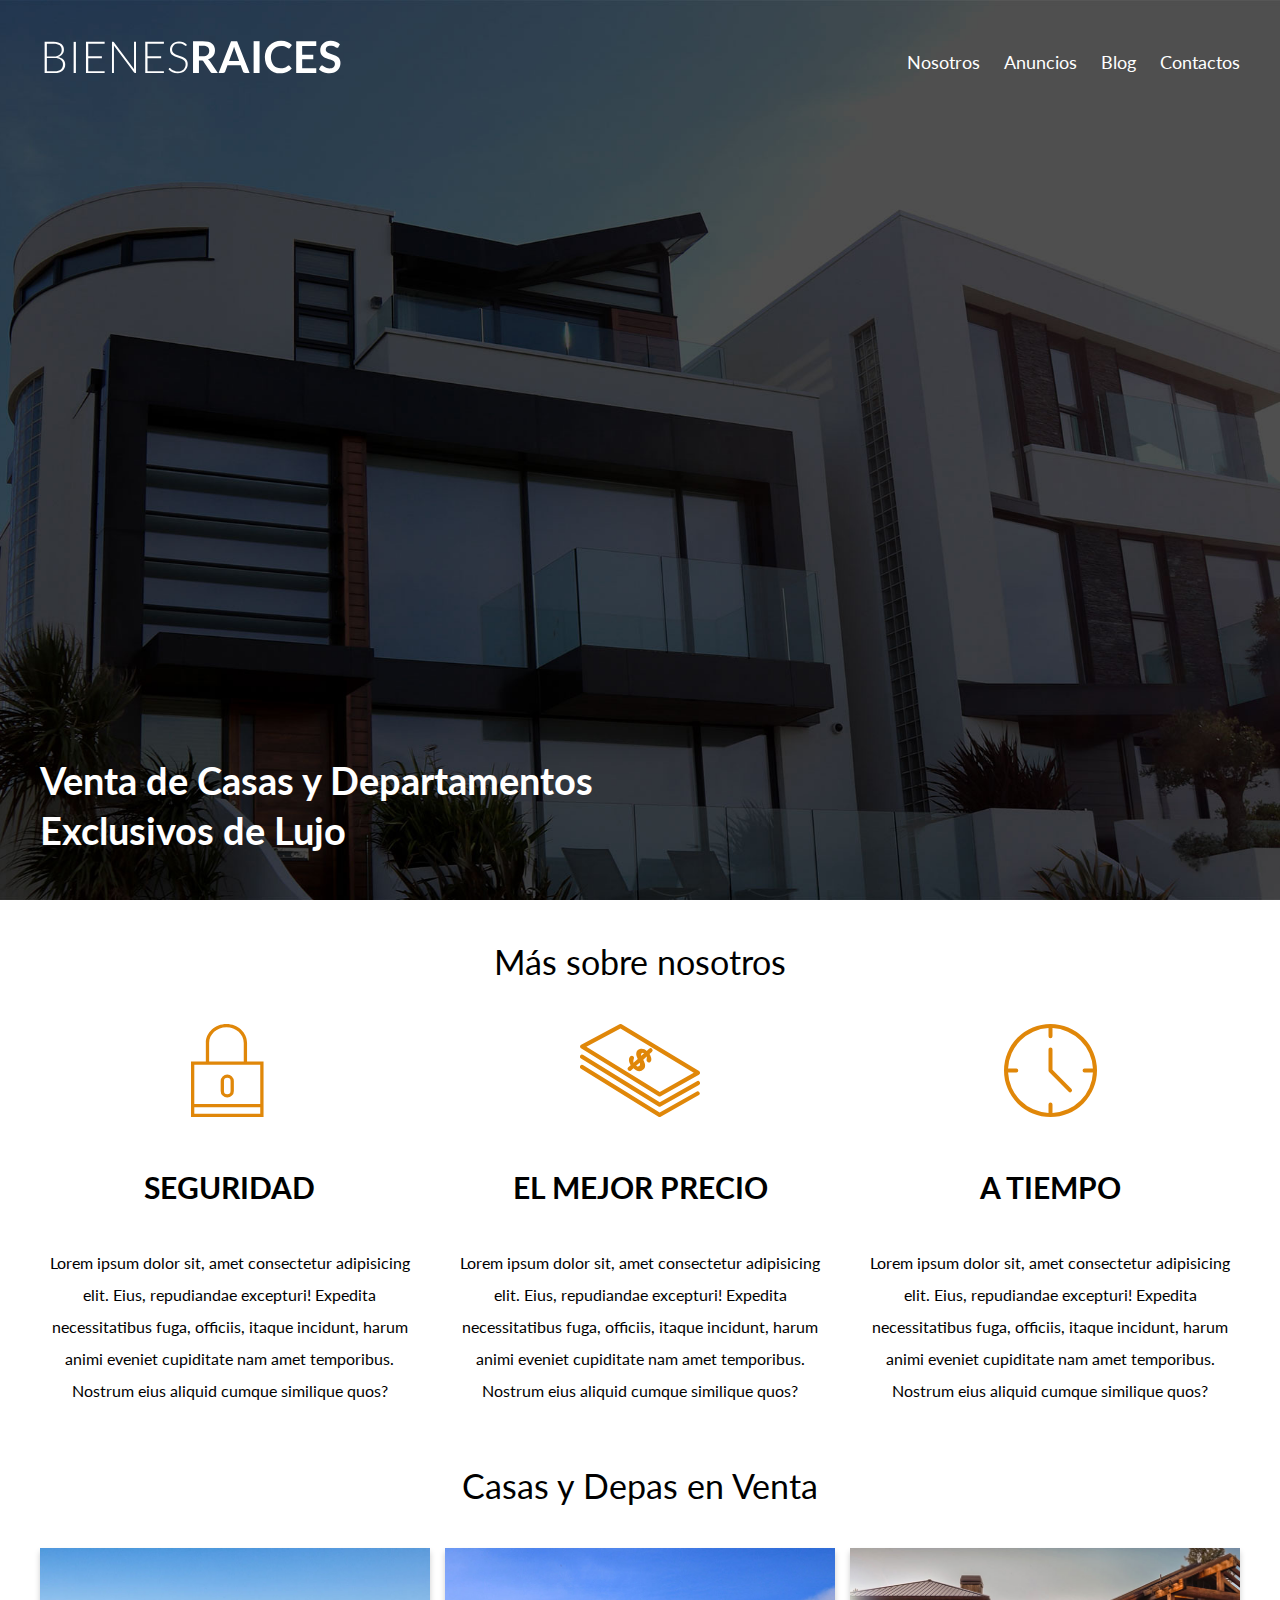
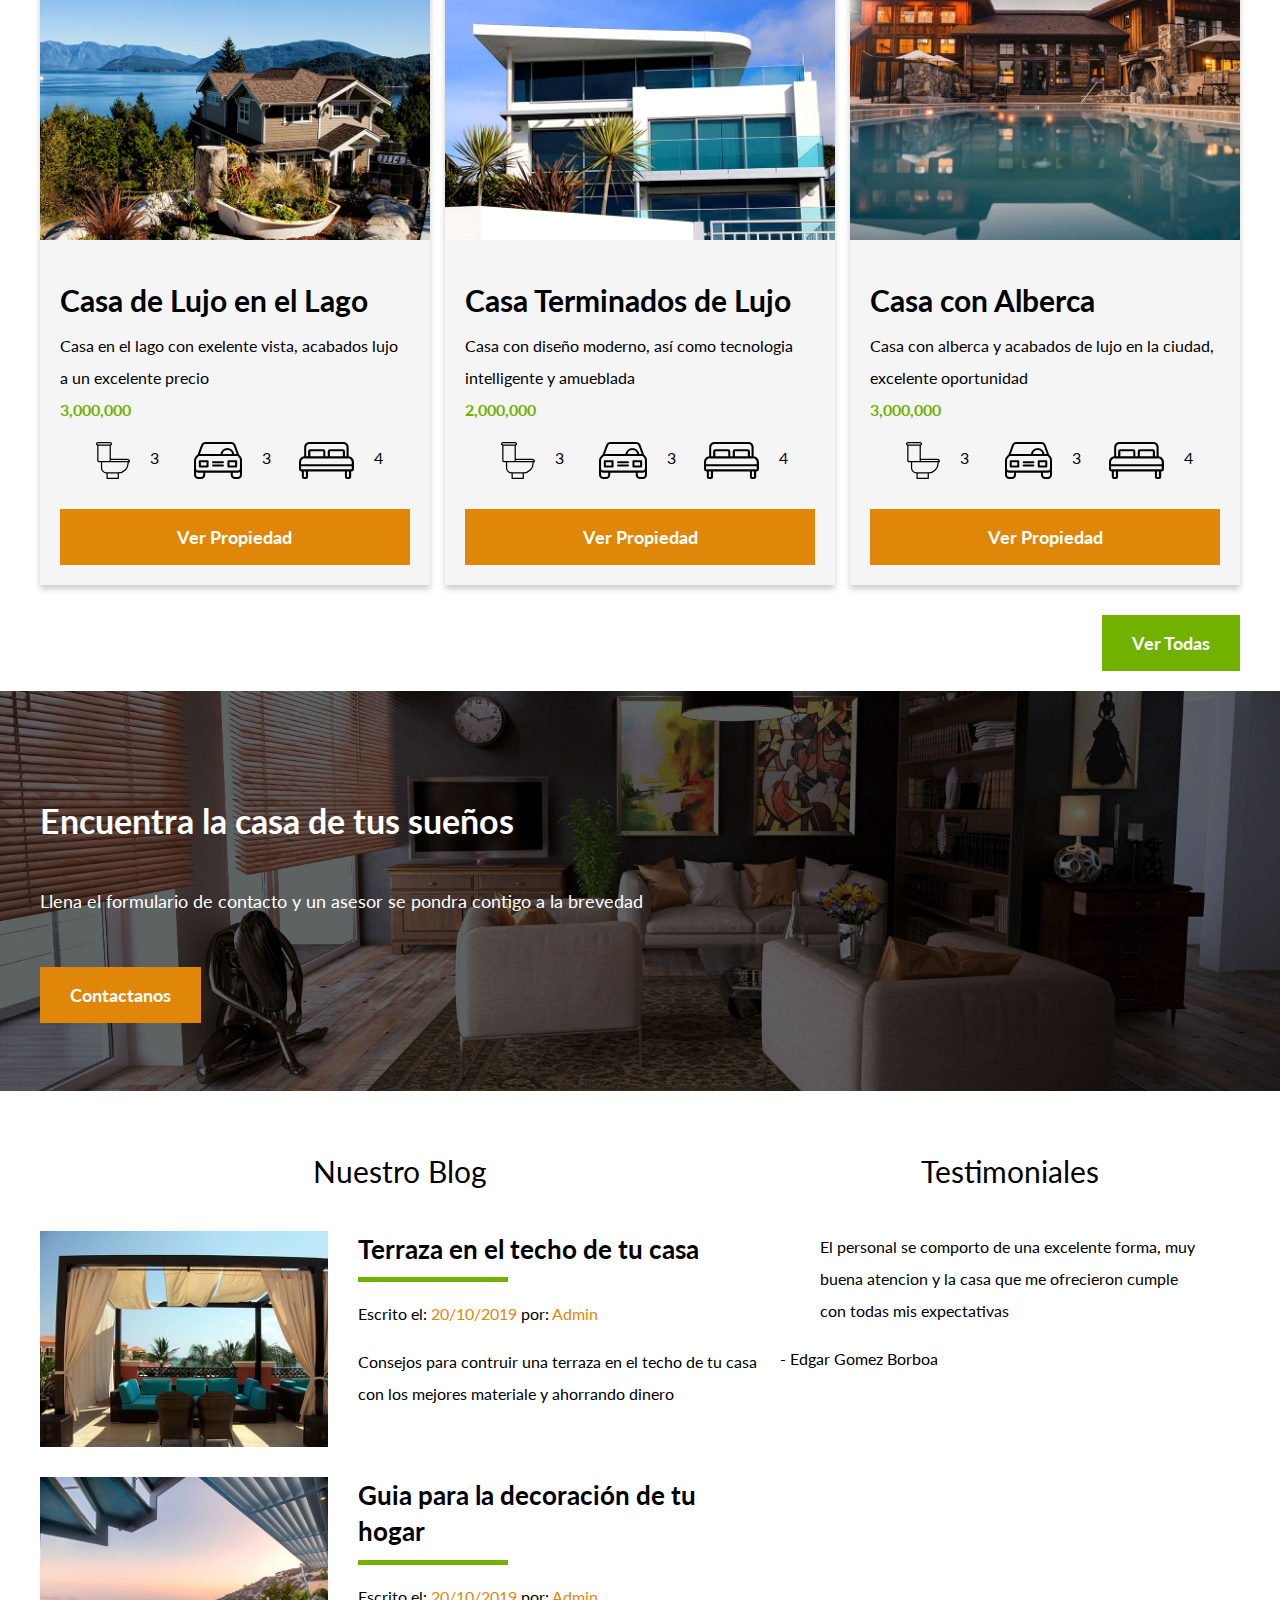
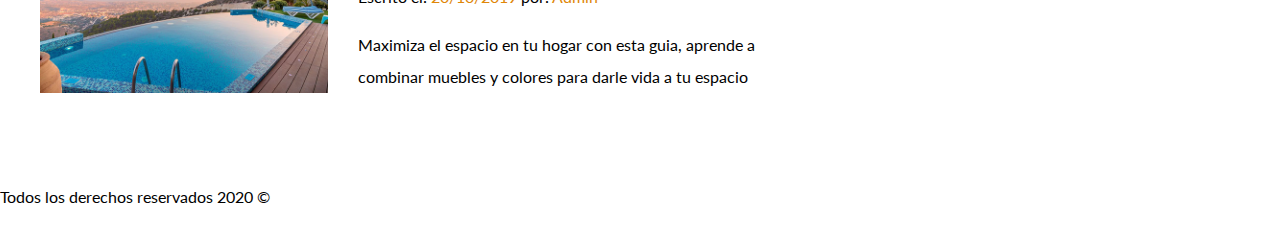
==== commit c52faba8: "Terminando los anuncios y el blog" ====
--- a/index.html
+++ b/index.html
@@ -34,7 +34,7 @@
   </header>
   <section class="contenedor seccion">
 
-    <h2 class="fw-300 centrar-texto">Más sobre nosotros</h2>
+    <h2 class="fw-400 centrar-texto">Más sobre nosotros</h2>
 
     <div class="iconos-nosotros">
       <div class="icono">
@@ -75,7 +75,7 @@
 
   <main class="seccion contenedor">
 
-    <h2 class="fw-300 centrar-texto"> Casas y Depas en Venta </h2>
+    <h2 class="fw-400 centrar-texto"> Casas y Depas en Venta </h2>
 
     <div class="contenedor-anuncios">
 
@@ -87,6 +87,18 @@
             Casa en el lago con exelente vista, acabados lujo a un excelente precio
           </p>
           <p class="precio">3,000,000</p>
+          <ul class="icono-caracteristicas">
+            <li><img src="img/icono_wc.svg" alt="icono wc">
+              <p>3</p>
+            </li>
+            <li><img src="img/icono_estacionamiento.svg" alt="icono estacionamiento">
+              <p>3</p>
+            </li>
+            <li><img src="img/icono_dormitorio.svg" alt="icono dormitorio">
+              <p>4</p>
+            </li>
+          </ul>
+
           <a href="#" class="boton boton-amarillo d-block">Ver Propiedad</a>
         </div>
       </div>
@@ -97,6 +109,17 @@
           <h3>Casa Terminados de Lujo</h3>
           <p>Casa con diseño moderno, así como tecnologia intelligente y amueblada</p>
           <p class="precio">2,000,000</p>
+          <ul class="icono-caracteristicas">
+            <li><img src="img/icono_wc.svg" alt="icono wc">
+              <p>3</p>
+            </li>
+            <li><img src="img/icono_estacionamiento.svg" alt="icono estacionamiento">
+              <p>3</p>
+            </li>
+            <li><img src="img/icono_dormitorio.svg" alt="icono dormitorio">
+              <p>4</p>
+            </li>
+          </ul>
           <a href="#" class="boton boton-amarillo d-block">Ver Propiedad</a>
         </div>
 
@@ -110,6 +133,17 @@
             Casa con alberca y acabados de lujo en la ciudad, excelente oportunidad
           </p>
           <p class="precio">3,000,000</p>
+          <ul class="icono-caracteristicas">
+            <li><img src="img/icono_wc.svg" alt="icono wc">
+              <p>3</p>
+            </li>
+            <li><img src="img/icono_estacionamiento.svg" alt="icono estacionamiento">
+              <p>3</p>
+            </li>
+            <li><img src="img/icono_dormitorio.svg" alt="icono dormitorio">
+              <p>4</p>
+            </li>
+          </ul>
           <a href="#" class="boton boton-amarillo d-block">Ver Propiedad</a>
 
         </div>
@@ -131,39 +165,58 @@
     </div>
 
   </section>
-
-  <section>
-    <h3>Nuestro Blog</h3>
-    <article>
-      <img src="img/blog1.jpg" alt="Entrada de blog">
-      <h4>Terraza en el techo de tu casa</h4>
-      <p>Escrito el: <em>20/10/2019</em> por: <em>Admin</em></p>
-      <p>
-        Consejos para contruir una terraza en el techo de tu casa con los mejores
-        materiale y ahorrando dinero
-      </p>
-    </article>
-    <article>
-      <img src="img/blog2.jpg" alt="Entrada de blog">
-      <h4>Guia para la decoración de tu hogar</h4>
-      <p>Escrito el: <em>20/10/2019</em> por: <em>Admin</em></p>
-      <p>
-        Maximiza el espacio en tu hogar con esta guia, aprende a combinar muebles
-        y colores para darle vida a tu espacio
-      </p>
-    </article>
-
-  </section>
-
-  <section>
-
-    <h3>Testimoniales</h3>
-    <blockquote>
-      El personal se comporto de una excelente forma, muy buena atencion y la
-      casa que me ofrecieron cumple con todas mis expectativas
-    </blockquote>
-    <p>- Edgar Gomez Borboa</p>
-  </section>
+  <div class="seccion-inferior contenedor seccion">
+    <section class="blog">
+      <h3 class="centrar-texto fw-400">Nuestro Blog</h3>
+      <article class="entrada-blog">
+
+        <div class="imagen">
+          <img src="img/blog1.jpg" alt="Entrada de blog">
+        </div>
+        <div class="texto-entrada">
+          <a href="#">
+            <h4>Terraza en el techo de tu casa</h4>
+          </a>
+
+          <p>Escrito el: <span>20/10/2019</span> por: <span>Admin</span></p>
+          <p>
+            Consejos para contruir una terraza en el techo de tu casa con los mejores
+            materiale y ahorrando dinero
+          </p>
+        </div>
+
+      </article>
+      <article class="entrada-blog">
+        <div class="imagen">
+          <img src="img/blog2.jpg" alt="Entrada de blog">
+        </div>
+        <div class="texto-entrada">
+          <a href="">
+            <h4>Guia para la decoración de tu hogar</h4>
+          </a>
+
+          <p>Escrito el: <span>20/10/2019</span> por: <span>Admin</span></p>
+          <p>
+            Maximiza el espacio en tu hogar con esta guia, aprende a combinar muebles
+            y colores para darle vida a tu espacio
+          </p>
+        </div>
+
+      </article>
+
+    </section>
+
+    <section class="testimoniales">
+
+      <h3 class="centrar-texto fw-400">Testimoniales</h3>
+      <blockquote>
+        El personal se comporto de una excelente forma, muy buena atencion y la
+        casa que me ofrecieron cumple con todas mis expectativas
+      </blockquote>
+      <p>- Edgar Gomez Borboa</p>
+    </section>
+  </div>
+
 
   <footer>
     <nav class="navegacion">
--- a/css/styles.css
+++ b/css/styles.css
@@ -40,6 +40,10 @@
 }
 .fw-300{
   font-weight: 300;
+  text-align: center;
+}
+.fw-400{
+  font-weight: 400;
   text-align: center;
 }
 .centrar-texto{
@@ -134,7 +138,10 @@
  /*  border-style: solid;
   border-color: #b5b5b5;
   border-width: 1px; */
-  border: 1px solid #b5b5b5;
+
+  /* border: 1px solid #b5b5b5; */
+  border: 0;
+  box-shadow:0 4px 6px 0 hsla(0, 0%, 0%, 0.2);
   background-color: #f5f5f5;
 
 }
@@ -148,9 +155,22 @@
   color: #71b100;
   font-weight: 700;
 }
-
+.icono-caracteristicas{
+  list-style: none;
+  padding: 0;
+  display: flex;
+  justify-content: space-evenly;
+}
+.icono-caracteristicas li{
+/*   flex:1; */
+  display:flex;
+}
+.icono-caracteristicas li img{
+  margin-right: 2rem;
+}
 .ver-todas {
   display: flex;
+
   justify-content: flex-end;
 }
 
@@ -172,4 +192,51 @@
 }
 .contenido-contacto p {
   font-size: 1.8rem;
+}
+
+/* Seccion inferior */
+
+.seccion-inferior {
+  display: flex;
+  justify-content: space-between;
+}
+.seccion-inferior .blog {
+  flex-basis: 60%;
+}
+.seccion-inferior .testimoniales {
+flex-basis: calc(40% - 2rem);
+}
+
+.entrada-blog {
+  display: flex;
+  justify-content: space-between;
+    margin-bottom: 2rem;
+}
+.entrada-blog:last-of-type{
+    margin-bottom: 0;
+}
+.entrada-blog .imagen {
+  flex-basis: 40%;
+}
+.entrada-blog .texto-entrada {
+flex-basis: calc(60% - 3rem);
+}
+.texto-entrada a {
+  color: #000000;
+  text-decoration: none;
+}
+.texto-entrada h4 {
+  margin: 0;
+  line-height: 1.4;
+}
+.texto-entrada h4::after { /* seudo elemento crea contenido en la pagina*/
+  content:'';
+  display:block;
+  width: 15rem;
+  height: .5rem;
+  background-color: #71b100;
+  margin-top: 1rem;
+} 
+.texto-entrada span {
+  color: #e08709;
 }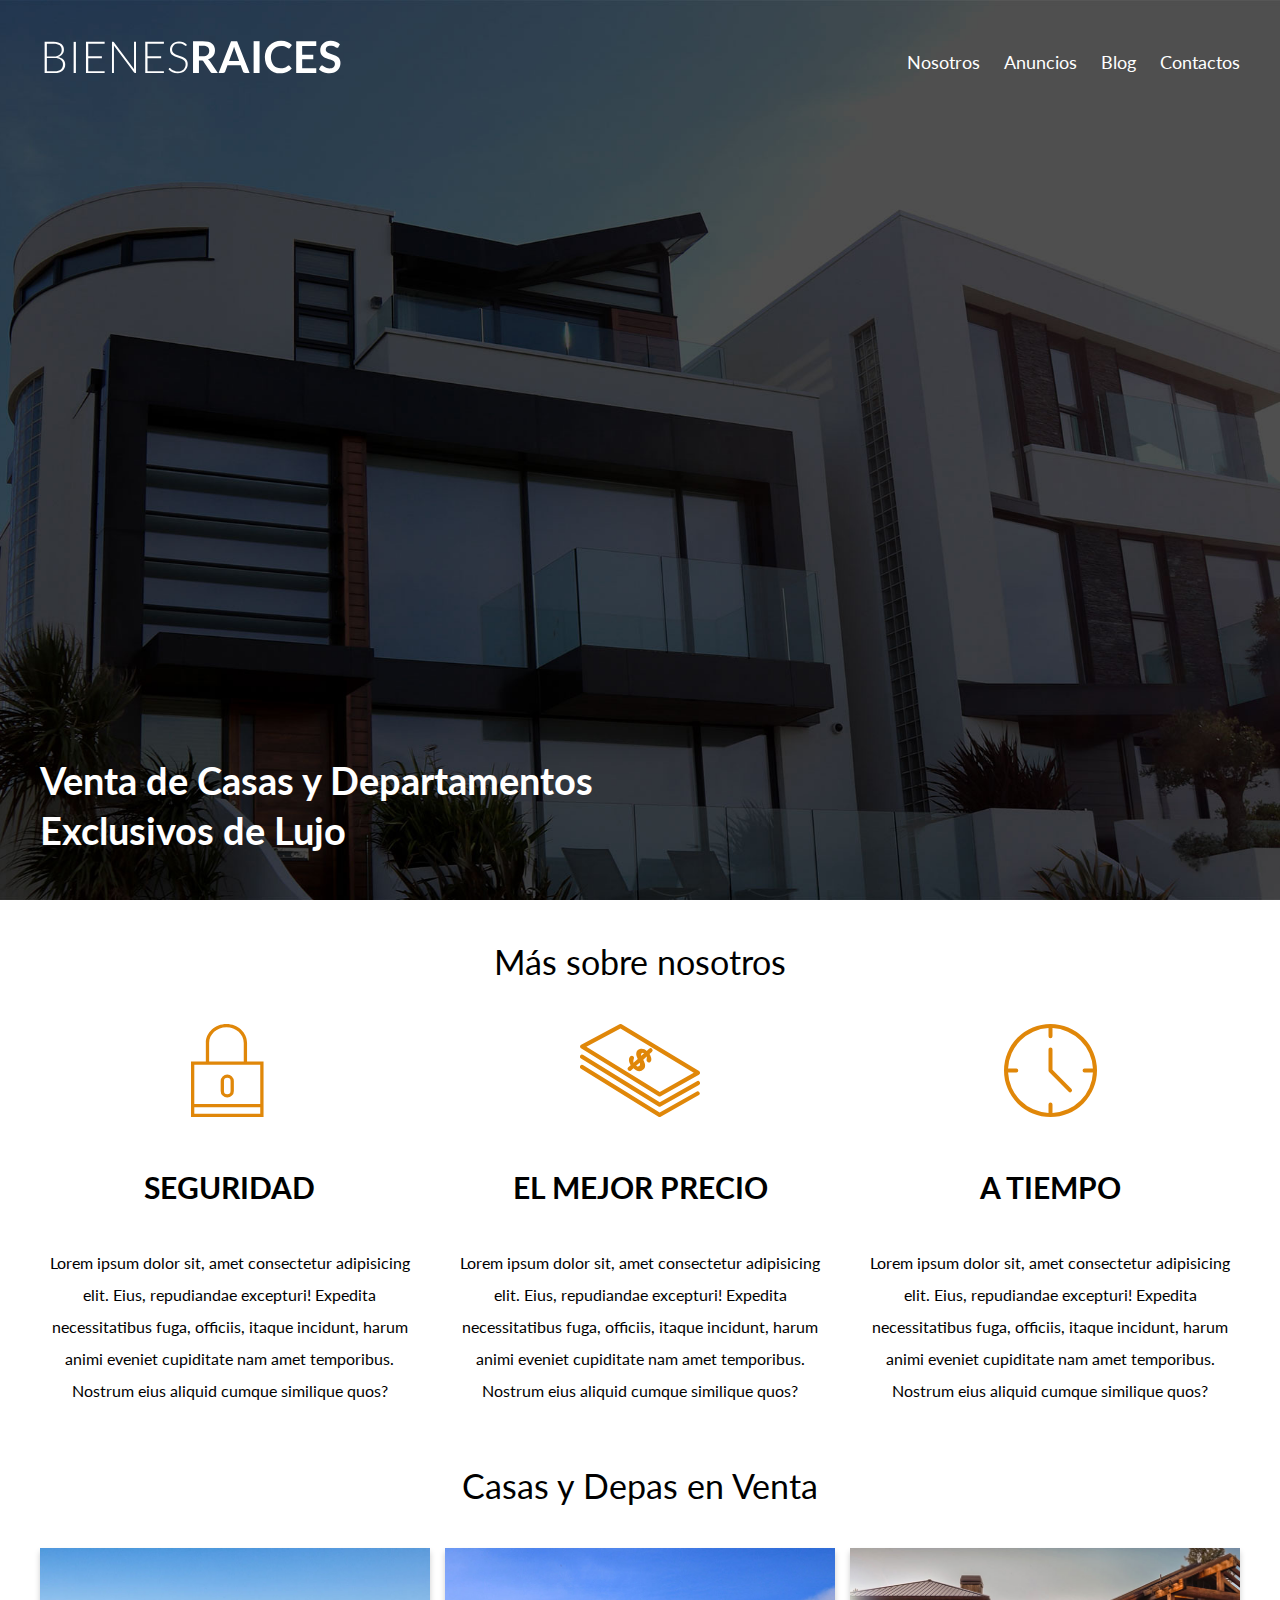
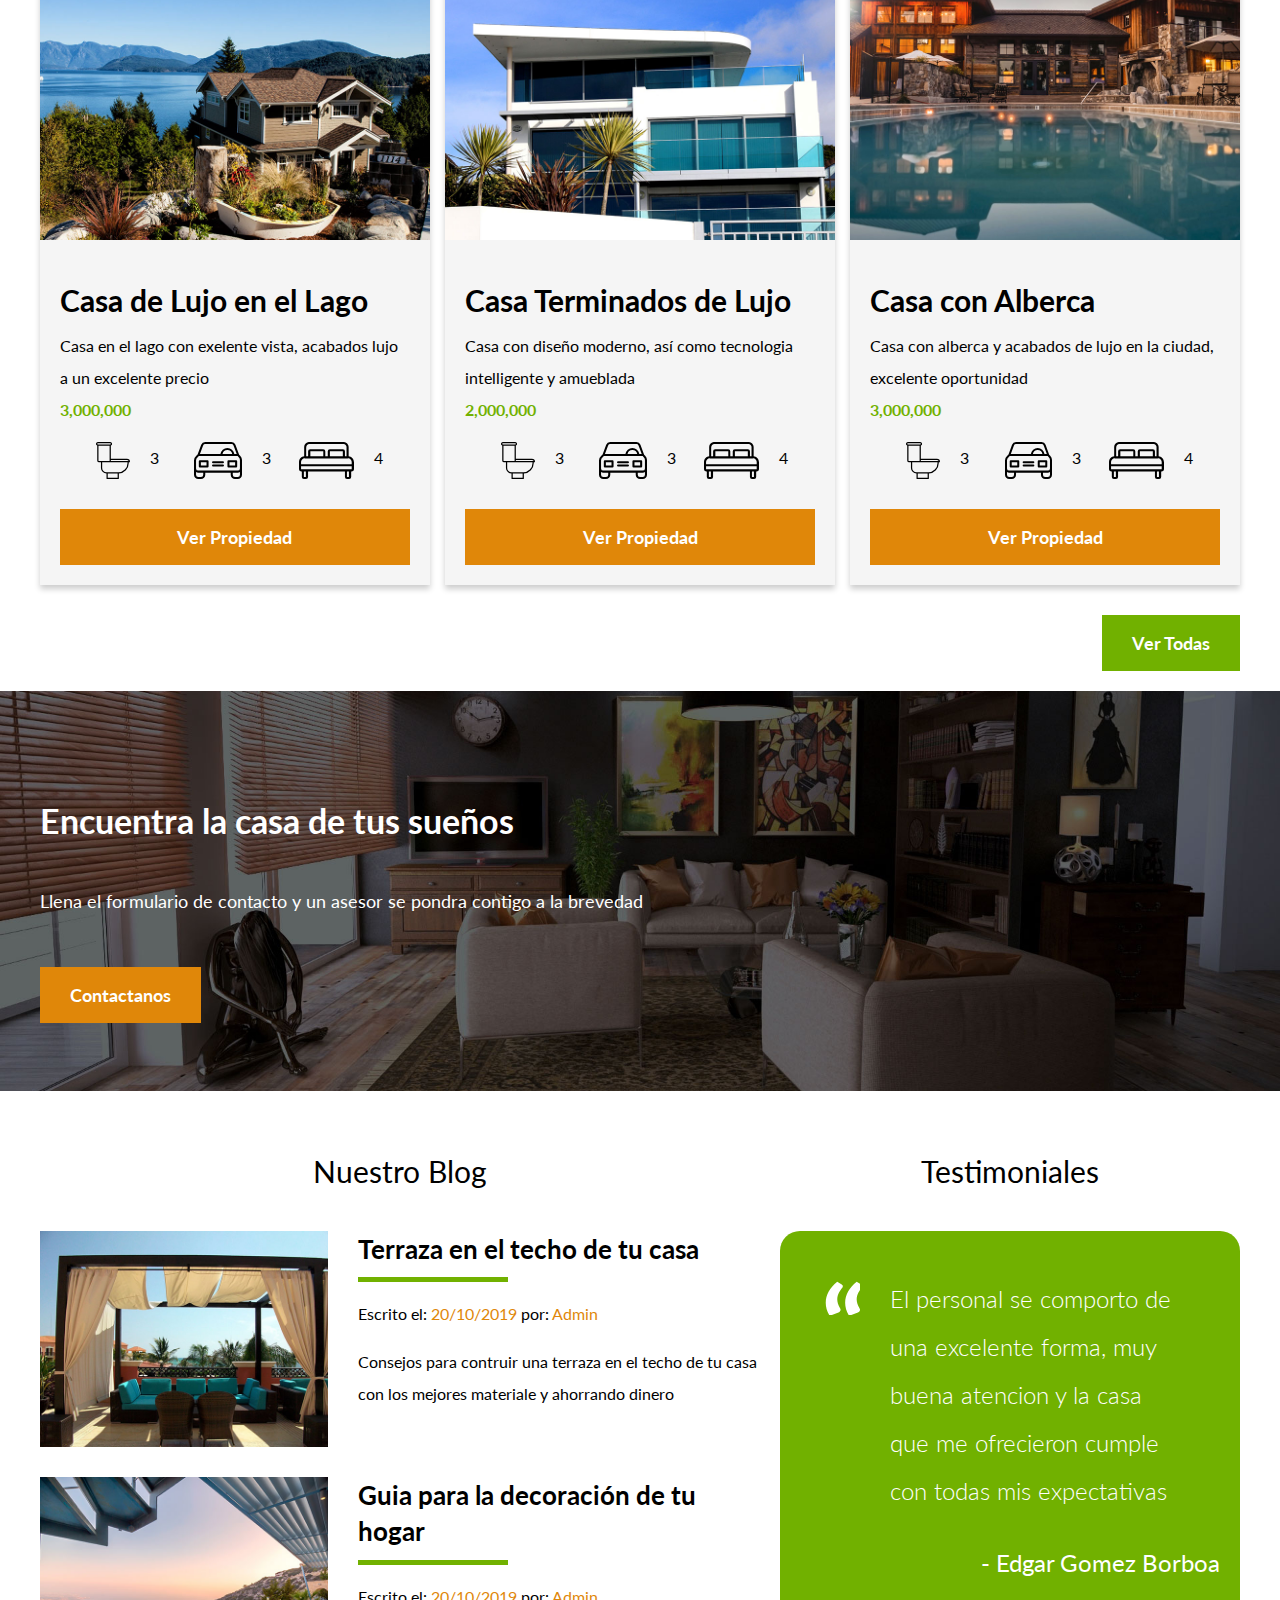
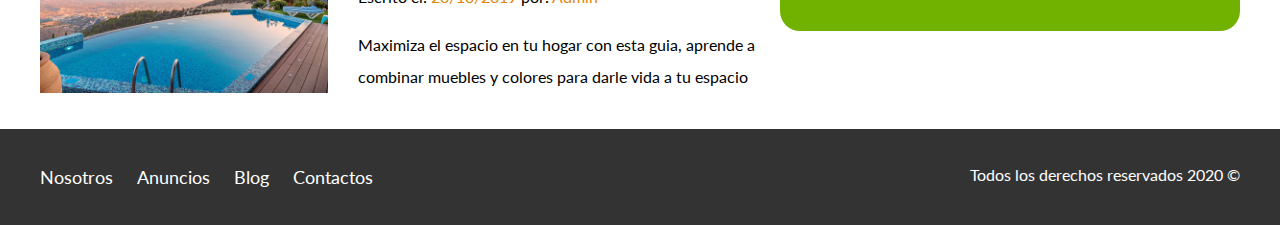
==== commit 366ab008: "Terminando la pagina principal" ====
--- a/index.html
+++ b/index.html
@@ -191,7 +191,7 @@
           <img src="img/blog2.jpg" alt="Entrada de blog">
         </div>
         <div class="texto-entrada">
-          <a href="">
+          <a href="#">
             <h4>Guia para la decoración de tu hogar</h4>
           </a>
 
@@ -209,24 +209,28 @@
     <section class="testimoniales">
 
       <h3 class="centrar-texto fw-400">Testimoniales</h3>
-      <blockquote>
-        El personal se comporto de una excelente forma, muy buena atencion y la
-        casa que me ofrecieron cumple con todas mis expectativas
-      </blockquote>
-      <p>- Edgar Gomez Borboa</p>
+      <div class="testimonial">
+        <blockquote>
+          El personal se comporto de una excelente forma, muy buena atencion y la
+          casa que me ofrecieron cumple con todas mis expectativas
+        </blockquote>
+        <p>- Edgar Gomez Borboa</p>
+      </div>
     </section>
   </div>
 
 
-  <footer>
-    <nav class="navegacion">
-      <a href="nosotros.html">Nosotros</a>
-      <a href="anuncios.html">Anuncios</a>
-      <a href="blog.html">Blog</a>
-      <a href="contacto.html">Contactos</a>
-      <p>Todos los derechos reservados 2020 &copy;</p>
-    </nav>
-
+  <footer class="site-footer seccion">
+    <div class="contenedor contenedor-footer">
+      <nav class="navegacion">
+        <a href="nosotros.html">Nosotros</a>
+        <a href="anuncios.html">Anuncios</a>
+        <a href="blog.html">Blog</a>
+        <a href="contacto.html">Contactos</a>
+
+      </nav>
+      <p class="copyright">Todos los derechos reservados 2020 &copy;</p>
+    </div>
   </footer>
 
 </body>
--- a/css/styles.css
+++ b/css/styles.css
@@ -239,4 +239,45 @@
 } 
 .texto-entrada span {
   color: #e08709;
-}+}
+/*** Testimonial ***/
+.testimonial {
+  background-color: #71b100;
+  font-size: 2.4rem;
+  padding: 2rem;
+  border-radius: 2rem;
+  color: #ffffff;
+}
+.testimonial p {
+  text-align: right;
+}
+.testimonial blockquote::before {
+  content: '';
+  background-image: url(../img/comilla.svg) ;
+  width: 4rem;
+ height: 4rem;
+ position: absolute; /* Elemnto hijo*/
+ top:0px;
+ left: -2rem;
+}
+.testimonial blockquote {
+  position: relative; /* Elemnto padre*/
+  padding-left: 5rem;
+  font-weight: 300;
+}
+
+/* Footer */
+.site-footer {
+  background-color: #333333;
+  margin:0;
+}
+.contenedor-footer {
+  padding: 3rem 0;
+  display: flex;
+  justify-content: space-between;
+  
+}
+.copyright{
+  margin: 0;
+  color: #ffffff;
+}
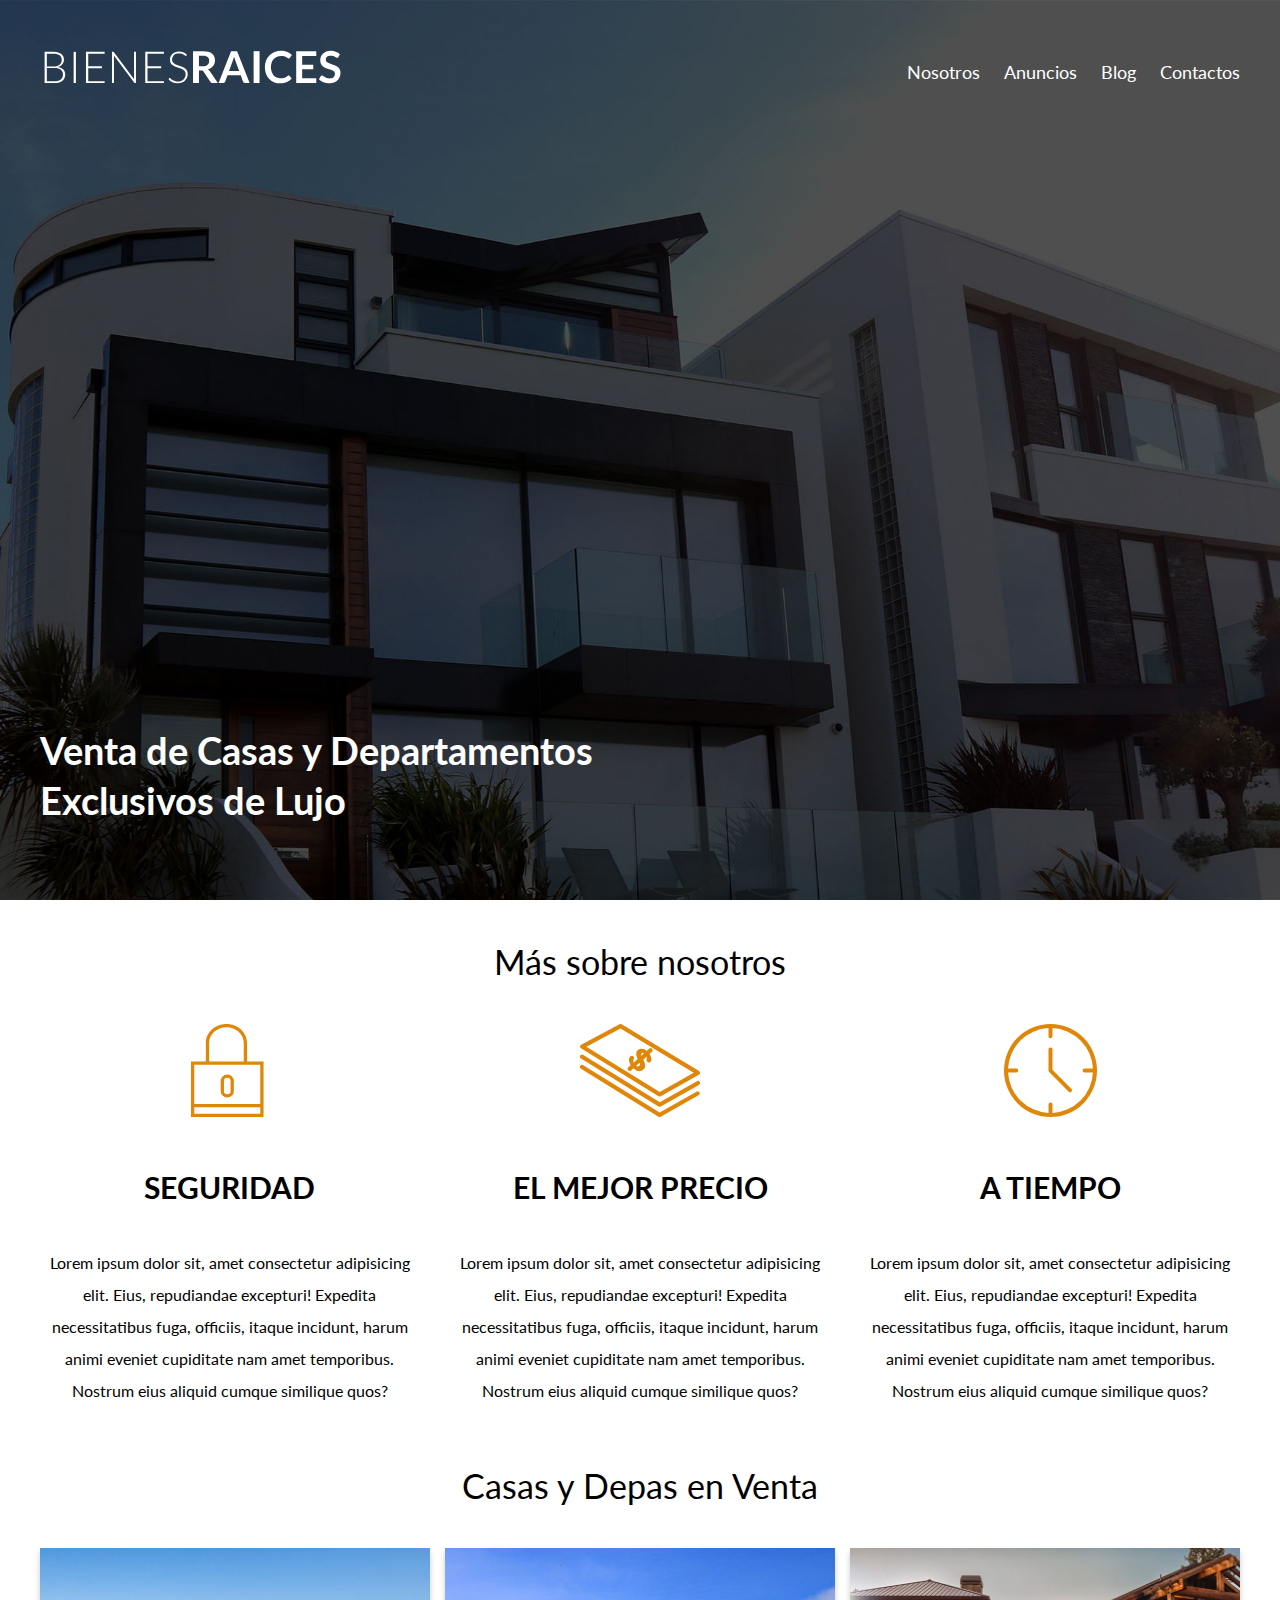
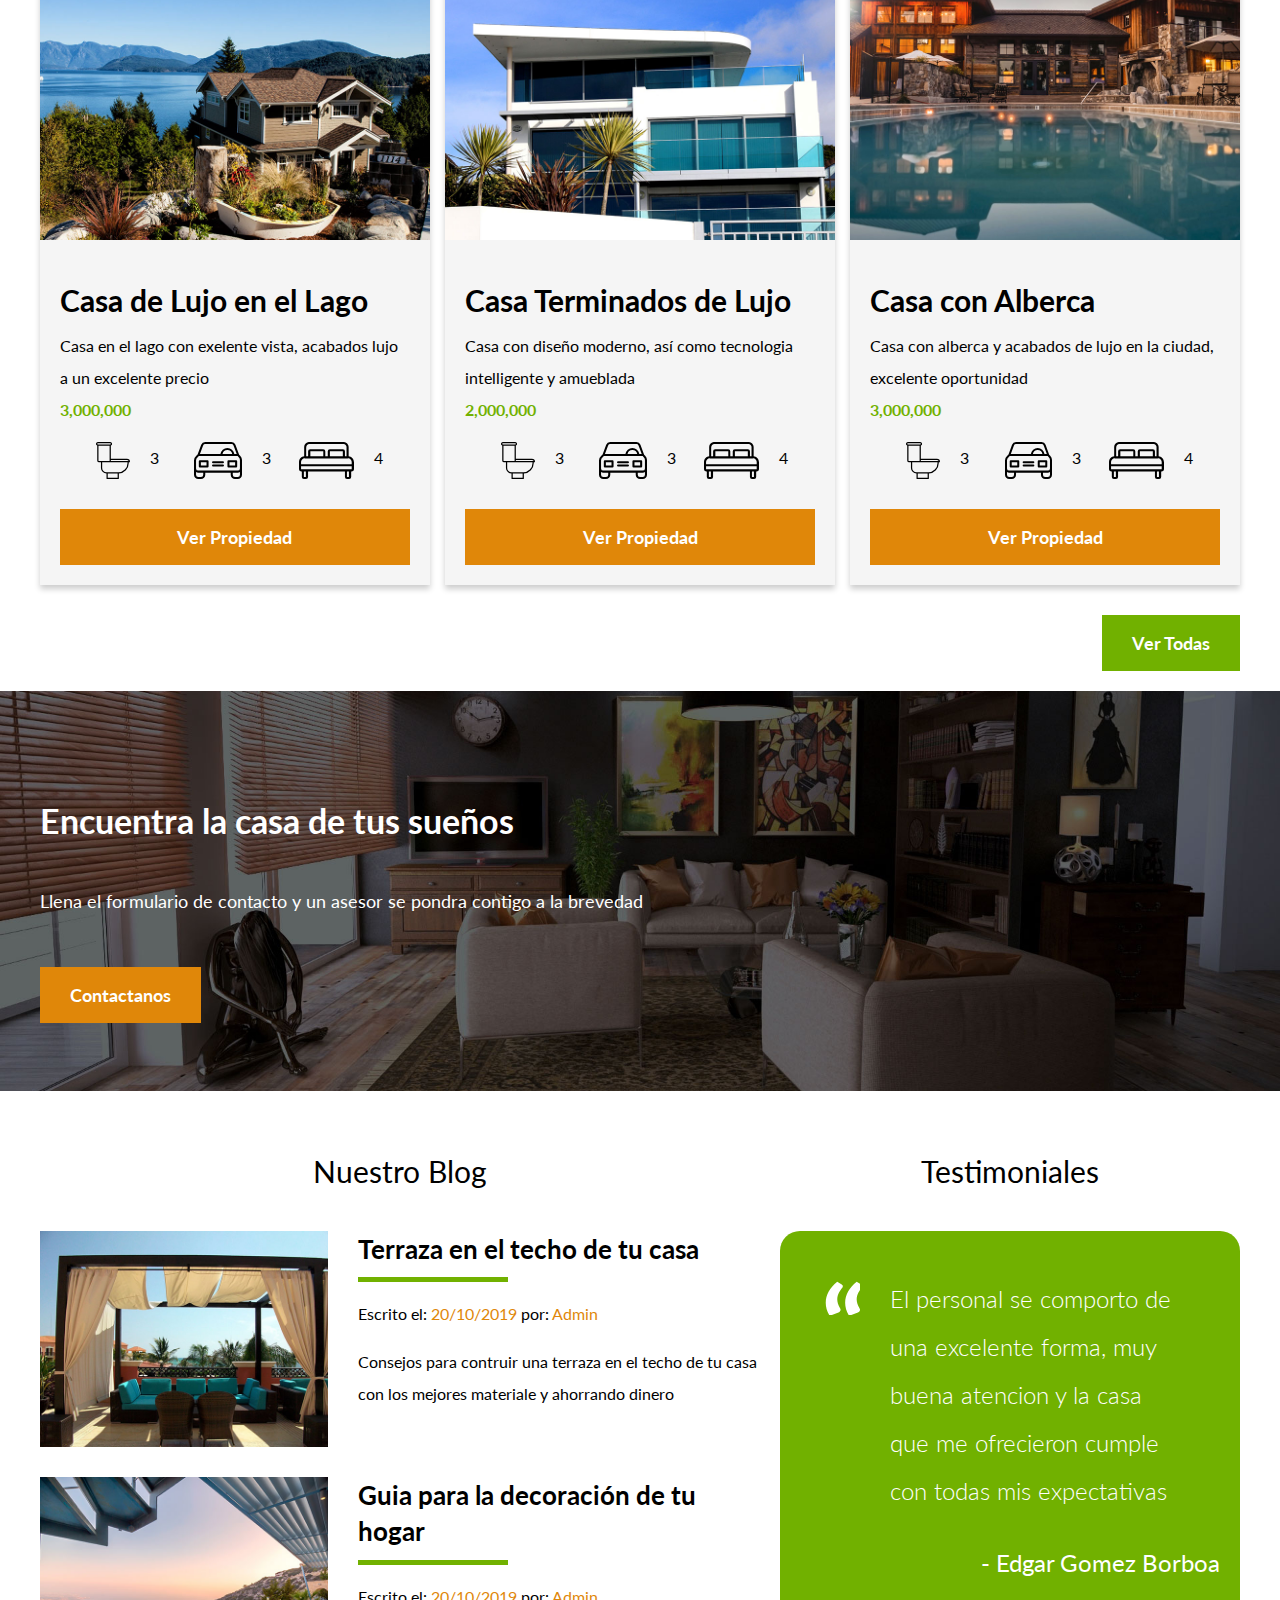
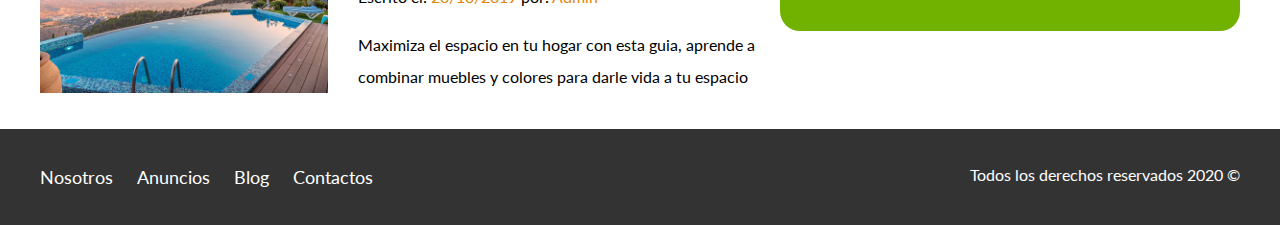
==== commit 4a003447: "Termiando pagina nosotros" ====
--- a/index.html
+++ b/index.html
@@ -33,9 +33,7 @@
 
   </header>
   <section class="contenedor seccion">
-
     <h2 class="fw-400 centrar-texto">Más sobre nosotros</h2>
-
     <div class="iconos-nosotros">
       <div class="icono">
         <img src="img/icono1.svg" alt="Icono Seguridad">
@@ -69,8 +67,6 @@
         </p>
       </div>
     </div>
-
-
   </section>
 
   <main class="seccion contenedor">
--- a/css/styles.css
+++ b/css/styles.css
@@ -71,6 +71,10 @@
 background-color: #71b100;
 }
 /* Header */
+.site-header{
+  background-color: #333333;
+  padding: 1rem 0 3rem 0;
+}
 .site-header.inicio{
     background-image: url(../img/header.jpg);
     background-size: cover; 
@@ -281,3 +285,15 @@
   margin: 0;
   color: #ffffff;
 }
+/* Internas */
+.contenido-nosotros{
+  display: grid;
+  grid-template-columns: repeat(2, 1fr); /* 50% 50%; 1fr, 1fr es una fración, otra opcion es repat(2, 50%)*/
+  grid-column-gap: 2rem ; /* Agrega separacion en las columnas */
+}
+.texto-nosotros blockquote {
+  font-weight: 900;
+  font-size: 2rem;
+  margin: 0;
+  padding: 1rem 0 3rem 0;
+}